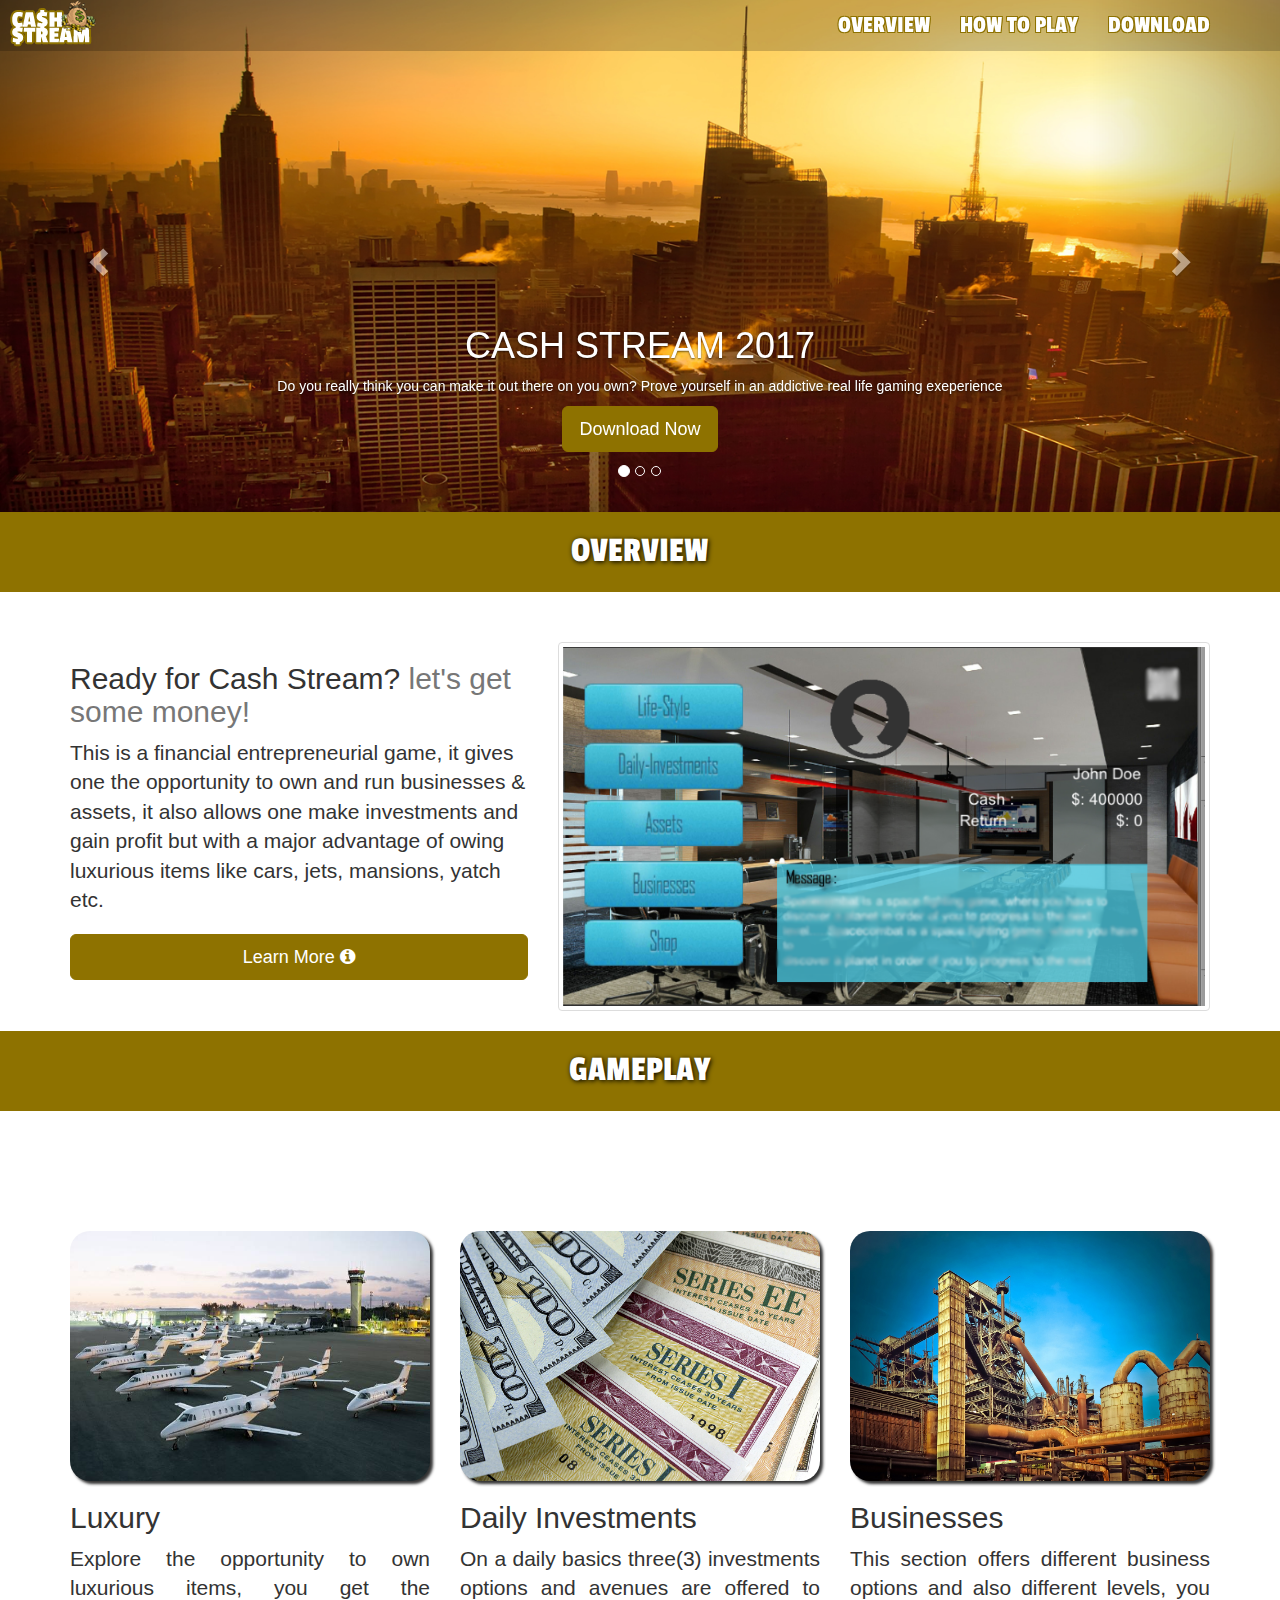
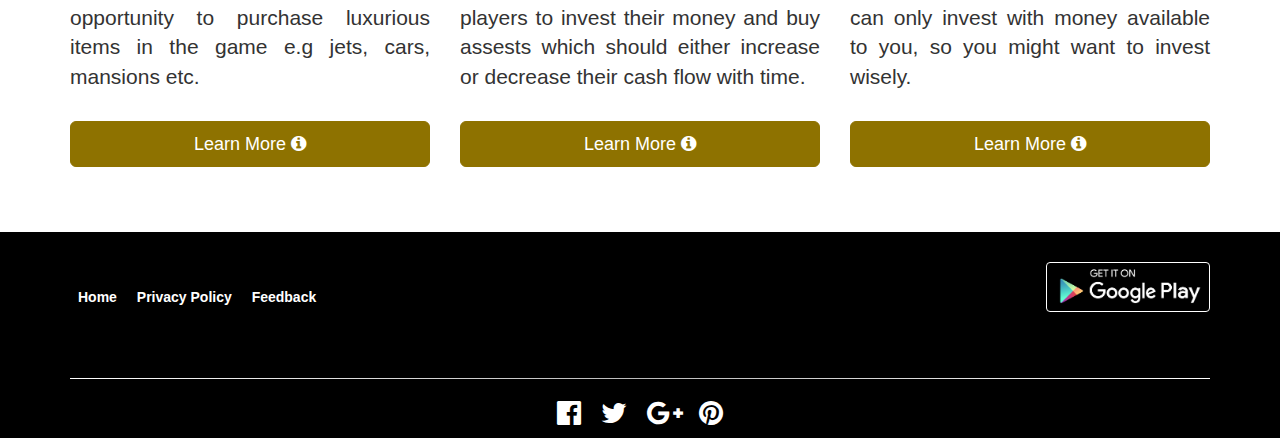
==== index.html @ e63f6f8e "removed the term of service link" ====
<!DOCTYPE html>
<html lang="en" xmlns="http://www.w3.org/1999/html">
  <head>
    <meta charset="utf-8">
    <meta http-equiv="X-UA-Compatible" content="IE=edge">
    <meta name="viewport" content="width=device-width, initial-scale=1">
    <!-- The above 3 meta tags *must* come first in the head; any other head content must come *after* these tags -->
      <!--
       |***********************************************************|
       |* Site designed and coded by Emmanuel Ndukwe alias eMASYS *|
       |* follow me on:                                           *|
       |* facebook: https://web.facebook.com/emasys23             *|
       |* twitter: @emasys_nd                                     *|
       |* github: emasys                                          *|
       |***********************************************************|
       -->
    <meta name="description" content="">
    <meta name="author" content="">
    <link rel="icon" href="">

    <title>CASH STREAMS 2017</title>

    <!-- Bootstrap core CSS -->
    <link href="css/bootstrap.min.css" rel="stylesheet">
    <link rel="stylesheet" href="css/font-awesome.min.css">

    <!-- IE10 viewport hack for Surface/desktop Windows 8 bug -->
    <link href="css/ie10-viewport-bug-workaround.css" rel="stylesheet">
    <link href="https://fonts.googleapis.com/css?family=Lobster|Passion+One" rel="stylesheet">
    <link href="css/mycss.css" rel="stylesheet">

    <script src="https://ajax.googleapis.com/ajax/libs/jquery/3.2.1/jquery.min.js"></script>
    <script type="text/javascript" src="https://cdn.emailjs.com/dist/email.min.js"></script>

    <script type="text/javascript">
      (function(){
          emailjs.init("user_vxUe1nZ3FDkXzG5ch4QUF");
      })();
    </script>
      
  </head>

  <body data-spy="scroll" data-target=".navbar" data-offset="50">

    <!-- Fixed navbar -->
    <nav class="navbar navbar-inverse navbar-fixed-top">
      <div class="container">
        <div class="navbar-header">
          <button type="button" class="navbar-toggle collapsed" data-toggle="collapse" data-target="#navbar" aria-expanded="false" aria-controls="navbar">
            <span class="sr-only">Toggle navigation</span>
            <span class="icon-bar"></span>
            <span class="icon-bar"></span>
            <span class="icon-bar"></span>
          </button>
        </div>
        <div id="navbar" class="navbar-collapse collapse">
          <ul class="nav navbar-nav navbar-right strokeme">
            <li><a href="#ribbon-gold">OVERVIEW</a></li>
            <li><a href="#lifestyle">HOW TO PLAY</a></li>
            <li><a href="#dl">DOWNLOAD</a></li>
          </ul>
        </div><!--/.nav-collapse -->
      </div>
    </nav>
    <a class="float" href="index.html">
      <img alt="Brand" src="images/logo.fw1.png">
    </a>

    <div class="container-fluid">
        <div class="row">
            <div class="col-lg-12">
                <div id="myCarousel" class="carousel slide" data-ride="carousel">
                    <!-- Indicators -->
                    <ol class="carousel-indicators">
                        <li data-target="#myCarousel" data-slide-to="0" class="active"></li>
                        <li data-target="#myCarousel" data-slide-to="1"></li>
                        <li data-target="#myCarousel" data-slide-to="2"></li>
                    </ol>
                    <div class="carousel-inner" role="listbox">
                        <div class="item active">
                            <img class="first-slide" src="images/caru.fw.png" alt="First slide">
                            <div class="container-fluid">
                                <div class="carousel-caption">
                                    <h1 class="hidden-xs">CASH STREAM 2017</h1>
                                    <p>Do you really think you can make it out there on you own? <span class="hidden-xs">Prove yourself in an addictive real life gaming exeperience</span></p>
                                    <p><a class="btn btn-lg btn-primary hidden-xs" href="#dl" id="myb" role="button">Download Now</a></p>
                                </div>
                            </div>
                        </div>
                        <div class="item">
                            <img class="second-slide" src="images/caru1.fw.png" alt="Second slide">
                            <div class="container-fluid">
                                <div class="carousel-caption">
                                    <h1 class="hidden-xs">Manage Real Life Businesses</h1>
                                    <p>Put your managerial skills to use, start now. </p>
                                    <p><a class="btn btn-lg btn-primary hidden-xs" href="#lifestyle" role="button">Learn more</a></p>
                                </div>
                            </div>
                        </div>
                        <div class="item">
                            <img class="third-slide" src="images/caru2.fw.png" alt="Third slide">
                            <div class="container-fluid">
                                <div class="carousel-caption">
                                    <h1 class="hidden-xs">Live It Up!</h1>
                                    <p>How would like to enjoy your success? This game will help you add a premium perspective to your dreams.</p>
                                    <p><a class="btn btn-lg btn-primary hidden-xs" href="#dl" role="button">Download Game</a></p>
                                </div>
                            </div>
                        </div>
                    </div>
                    <a class="left carousel-control hidden-xs" href="#myCarousel" role="button" data-slide="prev">
                        <span class="glyphicon glyphicon-chevron-left" aria-hidden="true"></span>
                        <span class="sr-only">Previous</span>
                    </a>
                    <a class="right carousel-control hidden-xs" href="#myCarousel" role="button" data-slide="next">
                        <span class="glyphicon glyphicon-chevron-right" aria-hidden="true"></span>
                        <span class="sr-only">Next</span>
                    </a>
                </div><!-- /.carousel -->
            </div>

        </div>



    
    
		<div class=" row " id="ribbon-gold">
            <div class="ribbon-gold">
                <div class="col-xs-12">
                    <h1 class="featurette-heading">OVERVIEW</h1>
                </div>
            </div>
        </div>

        <div class="container">
            <div class="row featurette space">
                <div class="col-md-5">
                  <h2 class="featurette-heading">Ready for Cash Stream? <span class="text-muted">let's get some money!</span></h2>
                  <p class="lead">This is a financial entrepreneurial game, it gives one the opportunity to own
                      and run businesses & assets, it also allows one make investments and gain profit but with a
                      major advantage of owing luxurious items like cars, jets, mansions, yatch etc.</p>
                      <a class="btn btn-lg btn-group-justified btn-primary text-center clearfix bspace"
                          href="#lifestyle" role="button">Learn More <span class="
                           fa fa-info-circle"  aria-hidden="true"></span></a>
                 </div>
                <div class="col-md-7">
                  <img class="featurette-image img-responsive center-block img-thumbnail" src="images/cashstream.fw.png" alt="Generic placeholder image">
                </div>
          </div>
		</div>
        

        <div class="row">
            <div class="ribbon-gold">
                <div class="col-xs-12" id="lifestyle">
                    <h1 class="featurette-heading">GAMEPLAY</h1>
                </div>
            </div>
        </div>

        <div class="container justify space">
            <div class="row">
                <div class=" col-lg-4">
                    <img src="images/Private-Jet-Charter.jpg" class = "img-box"/>
                    <h2 class="featurette-heading">Luxury</h2>
                    <p class="lead">Explore the opportunity to own luxurious items,
                        you get the opportunity to purchase luxurious items in the game
                        e.g jets, cars, mansions etc.
                    </p>
                    <a class="btn btn-lg btn-group-justified btn-primary pull-right clearfix bspace"
                            id = "lm-lux" href="#luxDeluxe" role="button">Learn More <span class="
                            fa fa-info-circle" aria-hidden="true"></span></a><hr class="featurette">
                </div>

                <div class="col-lg-4">
            	    <img src="images/bonds.jpg" class = "img-box"/>
                    <h2 class="featurette-heading">Daily Investments</h2>
                    <p class="lead">On a daily basics three(3) investments options and avenues are offered to players to
                      invest their money and buy assests which should either increase or decrease their cash flow with time.</p>
                    <a class="btn btn-lg btn-group-justified btn-primary pull-right clearfix bspace"
                            id = "lm-inv" href="#lux" role="button">Learn More
                    <span class="fa fa-info-circle"  aria-hidden="true"></span></a><hr class="featurette">
                </div>

                <div class=" col col-lg-4">
                    <img src="images/architecture-1639990_1280.jpg" class = "img-box"/>
                    <h2 class="featurette-heading">Businesses</h2>
                    <p class="lead">This section offers different business options and also different levels, you can only
                          invest with money available to you, so you might want to invest wisely.</p>
                    <a class="btn btn-lg btn-group-justified btn-primary pull-right clearfix bspace"
                            id = "lm-biz" href="#businesses" role="button">Learn More
                    <span class="fa fa-info-circle"  aria-hidden="true"></span></a><hr class="featurette">
                </div>
            	
            </div>
        </div>


        <div class=" row lux">
            <div class="ribbon-gold">
                <div class="col-xs-12" id="luxDeluxe">
                    <h1 class="featurette-heading">LUXURY DELUXE</h1>
                </div>
            </div>
        </div>

        <div class="container lux">
            <div class="row featurette space" id="luxInfo">
                <div class="col-xs-12">
                    <a href="#luxDeluxe" class="btn btn-primary pull-right hidelux text-center" ><strong>Collapse &times;</strong></a>
                </div>
                <div class="col-md-12">
                    <h2 class="featurette-heading">
                      Explore the opportunity to own luxurious items, you get the opportunity
                        to purchase luxurious items in the game e.g jets, cars, mansions etc.</h2>
                    <p class="lead text-muted">Below are some of the luxury you can acquire if you wish </p>
                     <div class="col-lg-12">
                      <hr>
                    </div>

                    <h2 class="featurette-heading">MANSIONS <small id="special">BENEDICT CANYON Drive
                    Beverly Hills</small></h2>
                    <p class="lead">
                        In Benedict Canyon, minutes from Rodeo Drive and behind a guarded gate,
                        an incomparable equestrian dream unfolds across sixteen magnificent acres.
                        Here, miles of riding trails meander through magical woodlands, winding back
                        home to five deluxe stables and two horse rings. A 20,000 square foot main house,
                        now being freshly reinvisioned, is invisible from the rest of the compound.
                        The ultimate equestrian environment with a group of magnificent stables;
                        a pair of pristine and white-graveled riding rings as well a tennis court with
                        seating area, lavishly landscaped grounds, and more. A stunning 7,000-square-foot
                        Moroccan guest house, soaring arched windows prove to be walk-through doorways to the
                        landscape beyond. Moroccan tiles, hand-carved wooden doors and coffered ceilings create a
                        richly inviting ambiance. Sequestered in the canyon just moments from the Beverly Hills Hotel,
                        this vast treasure is part rustic, part refined and wholly without equal.
                    </p>
                    <div class="col-md-6 pull-right">
                  <img class="featurette-image img-responsive center-block clearfix img-thumbnail" src="images/crib.jpg" alt="Generic placeholder image">
                </div>
                  <h2 class="featurette-heading">Bedroom Information</h2>
                    <p class="lead text-muted">
                        Number of Bedrooms: <code>11</code></p>
                    <h2 class="featurette-heading">Bathroom Information</h2>
                    <p class="lead text-muted">
                    Number of Full Bathrooms: <code>17</code><br>
                    Powder Room
                    
                     <h2 class="featurette-heading">Additional Rooms</h2>
                    <p class="lead text-muted"> Dining Room, Master Bedroom, Den Other, Atrium, Bonus Room, Family Room, Formal Entry, Guest-Maids Quarters, Gym/Exercise, Home Theatre, LivingRoom, Office Sauna, Tack Room, Dressing Area, Two Masters Walk-In Closet
                     <h2 class="featurette-heading">Heating & Cooling</h2>
                    <p class="lead text-muted">
                     Central A/C, Ceiling Fan(s), Central Furnace
                     <h2 class="featurette-heading">Other Features</h2>
                    <p class="lead text-muted">
                        Bar, Intercom
</p>
                
          </div>
        </div>
<div class="row featurette space" id="luxInfo">
    <div class="col-md-12">
                  
                  <hr>
                  
                  

<div class="col-md-5">
                  <img class="featurette-image img-responsive center-block clearfix img-rounded" src="images/toyota.jpg" alt="Generic placeholder image">
                </div>
                        <h2 class="featurette-heading">CARS <small id ="special" >Toyota Camry</small></h2>

                <p class="lead">
For the majority of people to whom a car is merely an appliance, the Camry meets their needs perfectly. Those seeking a zestier ride should look elsewhere. A 178-hp four-cylinder is standard, while a 268-hp V-6 offers some serious zip. Both get a six-speed automatic. A hybrid is EPA-rated for 38 mpg highway. The XSE offers a stiffer suspension and some extra styling bits, but its steering is numb, its braking and handling unexceptional. An all-new Camry will roll onto dealer lots this summer.
    
                
          </div>
        </div>
        
        <div class="row featurette space" id="luxInfo">
    <div class="col-md-12">
                  
                  <hr>
                  
                  

<div class="col-md-5 pull-right">
                  <img class="featurette-image img-responsive center-block clearfix img-rounded" src="images/subaru.jpg" alt="Generic placeholder image">
                </div>
                        <h2 class="featurette-heading">CARS <small id ="special" >Subaru Impreza</small></h2>

                <p class="lead text-muted">
Completely redesigned for 2017, the Subaru Impreza is available as a compact sedan or hatchback. Known in the past for its roomy interior, Subaru has moved the wheels even farther apart to open up additional space in the cabin. The interior has also been upgraded with better materials, more modern technology and several useful safety features. Along with fresh exterior styling and additional power for the four-cylinder engine, this Impreza is well positioned in this competitive segment.<br>
Even with all its upgrades, though, the Impreza still has a few key faults. Even with the addition of extra power for 2017, the standard four-cylinder engine is underpowered. The quality of the interior materials isn't quite at the top of the class either. The optional continuously variable automatic transmission (CVT) can be a little loud at times as well, but none of these shortcomings is enough to cross it off your list. 

                
          </div>
        </div>
<div class="row featurette space" id="luxInfo">
    <div class="col-md-12">
                  
                  <hr>
                  
                  

<div class="col-md-5">
                  <img class="featurette-image img-responsive center-block clearfix img-rounded" src="images/lexus.jpg" alt="Generic placeholder image">
                </div>
                        <h2 class="featurette-heading">CARS <small id ="special" >2017 Lexus RX 350</small></h2>

                <p class="lead text-muted">Comfort, quality and a carlike driving experience are key strengths of the 2017 Lexus RX 350. Although it falls short of its competitors in some ways, it's impeccably crafted and boldly styled. The RX is a smart pick if you're looking for a well-rounded luxury crossover.
    
                
          </div>
        </div>
<div class="row featurette space" id="luxInfo">
    <div class="col-md-12">
                  
                  <hr>
                  
                  


                <div class="col-md-7">
                        <h2 class="featurette-heading">CARS <small id ="special" >2017 Honda Fit</small></h2>


                <p class="lead text-muted">A roomy interior, massive-for-its-size cargo capacity and strong fuel economy make the 2017 Honda Fit a top choice among subcompact hatchbacks.
                
               <ul class="lead text-muted">
               		<li>
                    	Pros
                        <ul>
                        	<li>Surprisingly spacious cabin for a subcompact</li>
                            <li>Unique rear seat design offers unmatched cargo versatility</li>
                            <li>Excellent fuel economy ratings.</li>
                        </ul>
                    </li>
                    <li>
                    	cons
                        <ul>
                        	<li>Touchscreen interface isn't always very intuitive too frustrating</li>
                            <li>Weak braking performance compared to the rest of its competitors</li>
                            <li>Fewer smartphone integration options for Android users. </li>
                        </ul>
                    </li>
               </ul>

</div>
<div class="col-md-5">
                  <img class="featurette-image img-responsive center-block clearfix img-rounded pull-right" src="images/honda.jpg" alt="Generic placeholder image">
                </div>
                
          </div>
        </div>
<div class="row featurette space" id="luxInfo">
    <div class="col-md-12">
                  
                  <hr>
                  
                  

<div class="col-md-7">
                  <img class="featurette-image img-responsive center-block clearfix img-rounded" src="images/sevenseas.jpg" alt="Generic placeholder image">
                </div>
                        <h2 class="featurette-heading">YACHT <small id ="special" >Seven Seas 85.95m motor yacht</small></h2>

                <p class="lead text-muted">Seven Seas is a 85.95m motor yacht, custom built in 2010 by Oceanco in Alblasserdam ( Netherlands ). Nuvolari & Lenard is responsible for her beautiful exterior and interior design. She was last refitted in 2016 by Amico & Co Srl.
Seven Seas yacht has a steel hull with a aluminium superstructure with a beam of 14.02m  (45'11"ft) and a 3.96m  (12'11"ft) draft .Seven Seas is built to comply to MCA standards. 
Seven Seas is capable of 20.00 knots flat out, with a cruising speed of 15.00 knots with range of 5000.00nm. 
Seven Seas offers accommodation for up to 12 guests in 7 suites comprising 1 owner cabin, 6 double cabins. She is also capable of carrying up to 23 crew onboard to ensure a relaxed luxury yacht experience. 

                
          </div>
        </div><!--ROW-->
        
        <div class="row featurette space" id="luxInfo">
    <div>
                  
                  <hr>
                  
                  


                </div>
                <div class="col-md-5">
                
                        <h2 class="featurette-heading">YACHT <small id ="special" >Dilbar super-yacht</small></h2>

                <p class="lead text-muted">Dilbar is a super-yacht launched on 14 November 2015[1] at the German Lürssen shipyard and delivered in 2016.[2][3] She was built as Project Omar. The interior design of Dilbar was designed by Andrew Winch and the exterior by Espen Oeino.
Dilbar is considered to be the largest yacht in the world by volume.[5]
The length of the yacht is 156 m (512 ft) and the beam is 24 m (79 ft). The draught of Dilbar is 6.1 m (20 ft).
Dilbar features a displacement steel hull and aluminium superstructure, with teak decks.

              </p>
              </div>  
              <div class="col-md-7">
                  <img class="featurette-image img-responsive center-block clearfix img-rounded" src="images/dilbar.jpg" alt="Generic placeholder image">
          </div>
        </div><!--ROW-->
        
        <div class="row featurette space" id="luxInfo">
    <div class="col-md-12">
                  
                  <hr>
                  
                  

<div class="col-md-7">
                  <img class="featurette-image img-responsive center-block clearfix img-rounded" src="images/sunflower.jpg" alt="Generic placeholder image">
                </div>
                        <h2 class="featurette-heading">YACHT <small id ="special" >Sunflower super-yacht</small></h2>

                <p class="lead text-muted">The ship was code named Project Sunflower during its construction. It is currently the world's highest displacement super-yacht (15,850 tons), the most powerful (16,500kW) and fifth longest super-yacht (155m).[2] Al Said was launched by the Lürssen shipyard in September 2007 and at the time of her launch she was the world's second longest yacht. 

                
          </div>
        </div><!--ROW-->
<div class="row featurette space" id="luxInfo">
    <div class="col-md-12">
                  
                  <hr>
                  
        <div class="col-md-5">          


                        <h2 class="featurette-heading">JET <small id ="special" >Beechcraft Bonanza</small></h2>

                <p class="lead text-muted">The Beechcraft Bonanza is an American general aviation aircraft introduced in 1947 by Beech Aircraft Corporation of Wichita, Kansas. The six-seater, single-engined aircraft is still being produced by Beechcraft and has been in continuous production longer than any other airplane in history.[3][4] More than 17,000 Bonanzas of all variants have been built,[5][6] produced in both distinctive V-tail and conventional tail configurations. 
				</p>
                </div>
                <div class="col-md-7">
                  <img class="featurette-image img-responsive center-block clearfix img-rounded" src="images/beech.jpg" alt="Generic placeholder image">
                </div>
          </div>
        </div><!--ROW-->

<div class="row featurette space" id="luxInfo">
    <div class="col-md-12">
                  
                 <hr>
<div class="col-md-5">
                  <img class="featurette-image img-responsive center-block clearfix img-rounded" src="images/cessna414.jpg" alt="Generic placeholder image">
                </div>
                 <h2 class="featurette-heading">JET <small id ="special" >Cessna 414</small></h2>

                <p class="lead text-muted">The Cessna 414 is an American light, pressurized, twin-engine transport aircraft built by Cessna. It first flew in 1968 and an improved variant was introduced from 1978 as the 414A Chancellor.

                
          </div>
        </div><!--ROW-->
<div class="row featurette space" id="luxInfo">
    <div class="col-md-12">
                  
                  <hr>
                  <div class="col-md-7">
                  


                        <h2 class="featurette-heading">JET <small id ="special" >Cessna 182 Skylane</small></h2>

                <p class="lead text-muted">The Cessna 182 Skylane is an American four-seat, single-engined light airplane, built by Cessna of Wichita, Kansas. It has the option of adding two child seats, installed in the baggage area.
Introduced in 1956, the 182 has been produced in a number of variants, including a version with retractable landing gear, and is the second most popular Cessna model, after the 172.

</p>
</div>
                <div class="col-md-5">
                  <img class="featurette-image img-responsive center-block clearfix img-rounded" src="images/cessna189.jpg" alt="Generic placeholder image">
                </div>
          </div>
        </div><!--ROW-->
            <div class="col-xs-12 space">
                <a href="#luxDeluxe" class="btn btn-primary pull-right hidelux text-center" ><strong>Collapse &times;</strong></a>
            </div>


        </div>
        
        


        <div class=" row biz" id="businesses">
            <div class="ribbon-gold">
                <div class="col-xs-12">
                    <h1 class="featurette-heading">BUSINESSES</h1>
                </div>
            </div>
        </div>

        	<div class="container biz">
            	<div class="row featurette space">
                <div class="col-xs-12 ">
                    <a href="#lifestyle" class="btn btn-primary pull-right text-center hidebiz" ><strong>Collapse &times;</strong></a>
                </div>


                <div class="col-md-12">
                    <h2 class="featurette-heading">
                        This section offers different business options and also different levels,
                        you can only invest with money available to you, so you might want to invest wisely.
                    </h2>

                    <p class="lead text-muted">Below are some of the companies you could own.</p>
                    <hr>
                  
                  

                    <div class="col-md-5">
                        <img class="featurette-image img-responsive center-block clearfix img-rounded" src="images/oil.jpg" alt="Generic placeholder image">
                    </div>
                    <div class="col-md-7">
                    <h2 class="featurette-heading">OIL COMPANY <small id ="special" >Worth: $2,000,000</small></h2>

                    <p class="lead text-muted">

                    <table class="table table-responsive table-hover">
                      <tr>
                        <th>Level</th>
                        <th>Upgrade</th>
                        <th>Returns</th>
                        <th>Sales</th>

                      </tr>
                      <tr>
                        <td >Level One</td>
                        <td>N/A</td>
                        <td>$100,000</td>
                        <td>$1,600,000</td>
                      </tr>
                      <tr>
                        <td >Level Two</td>
                        <td>$50,000</td>
                        <td>$150,000</td>
                        <td>$2,100,000</td>
                      </tr>
                      <tr>
                        <td >Level Three</td>
                        <td>$100,000</td>
                        <td>$250,000</td>
                        <td>$2,600,000</td>
                      </tr>
                       <tr>
                        <td >Level Four</td>
                        <td>$200,000</td>
                        <td>$400,000</td>
                        <td>$3,200,000</td>
                      </tr>
                      <tr>
                        <td >Level Five</td>
                        <td>$250,000</td>
                        <td>$600,000</td>
                        <td>$3,800,000</td>
                      </tr>

                    </table>
                    
                    </div>
                        
                
          
        <div class="col-lg-12">
                  <hr>
                  </div>
                  

                    
                    <div class="col-md-7">
                        <h2 class="featurette-heading text-uppercase">
                        	Export Company <small id ="special" >Worth: $1,000,000</small></h2>

                        <p class="lead text-muted">
                         

                        <table class="table table-responsive table-hover">
                          <tr>
                            <th>Level</th>
                            <th>Upgrade</th>
                            <th>Returns</th>
                            <th>Sales</th>

                          </tr>
                          <tr>
                            <td >Level One</td>
                            <td>N/A</td>
                            <td>$80,000</td>
                            <td>$800,000</td>
                          </tr>
                          <tr>
                            <td >Level Two</td>
                            <td>$150,000</td>
                            <td>$130,000</td>
                            <td>$1,200,000</td>
                          </tr>
                          <tr>
                            <td >Level Three</td>
                            <td>$150,000</td>
                            <td>$200,000</td>
                            <td>$1,800,000</td>
                          </tr>
                           <tr>
                            <td >Level Four</td>
                            <td>$150,000</td>
                            <td>$300,000</td>
                            <td>$2,600,000</td>
                          </tr>
                          <tr>
                            <td >Level Five</td>
                            <td>$150,000</td>
                            <td>$420,000</td>
                            <td>$3,000,000</td>
                          </tr>

                        </table>
                        </p>
                    </div>
                  
                   
                  <div class="col-md-5">
                        <img class="featurette-image img-responsive center-block clearfix img-rounded" src="images/export.jpg" alt="Generic placeholder image">
                    </div>
                    <div class="col-lg-12">
                  <hr>
                  </div>
                  
<div class="col-md-5">
                        <img class="featurette-image img-responsive center-block clearfix img-rounded" src="images/metal.jpg" alt="Generic placeholder image">
                    </div>
                    
                    <div class="col-md-7">
                        <h2 class="featurette-heading text-uppercase">
                        	Metal Company <small id ="special" >Worth: $50,000</small></h2>

                        <p class="lead text-muted">
 
 						<table class="table table-responsive table-hover">
                          <tr>
                            <th>Level</th>
                            <th>Upgrade</th>
                            <th>Returns</th>
                            <th>Sales</th>

                          </tr>
                          <tr>
                            <td >Level One</td>
                            <td>N/A</td>
                            <td>$2,500</td>
                            <td>$35,000</td>
                          </tr>
                          <tr>
                            <td >Level Two</td>
                            <td>$4,000</td>
                            <td>$4,000</td>
                            <td>$55,000</td>
                          </tr>
                          <tr>
                            <td >Level Three</td>
                            <td>$8,000</td>
                            <td>$7,000</td>
                            <td>$70,000</td>
                          </tr>
                           <tr>
                            <td >Level Four</td>
                            <td>$12,000</td>
                            <td>$11,000</td>
                            <td>$85,000</td>
                          </tr>
                          <tr>
                            <td >Level Five</td>
                            <td>$16,000</td>
                            <td>$17,000</td>
                            <td>$100,000</td>
                          </tr>

                        </table>
                        </p>
                    </div>
                  
                   
                  
                    <div class="col-lg-12">
                  <hr>
                  </div>
                  
                  

                    
                    <div class="col-md-7">
                        <h2 class="featurette-heading">IT COMPANY <small id ="special" >Worth: $50,000</small></h2>

                        <p class="lead text-muted">
                        
                        <table class="table table-responsive table-hover">
                          <tr>
                            <th>Level</th>
                            <th>Upgrade</th>
                            <th>Returns</th>
                            <th>Sales</th>

                          </tr>
                          <tr>
                            <td >Level One</td>
                            <td>N/A</td>
                            <td>$1,000</td>
                            <td>$48,000</td>
                          </tr>
                          <tr>
                            <td >Level Two</td>
                            <td>$100,000</td>
                            <td>$10,000</td>
                            <td>$450,000</td>
                          </tr>
                          <tr>
                            <td >Level Three</td>
                            <td>$250,000</td>
                            <td>$75,000</td>
                            <td>$1,000,000</td>
                          </tr>
                           <tr>
                            <td >Level Four</td>
                            <td>$500,000</td>
                            <td>$120,000</td>
                            <td>$2,000,000</td>
                          </tr>
                          <tr>
                            <td >Level Five</td>
                            <td>$1,000,000</td>
                            <td>$210,000</td>
                            <td>$3,000,000</td>
                          </tr>

                        </table>
                        </p>
                    </div>
                    <div class="col-md-5">
                        <img class="featurette-image img-responsive center-block clearfix img-rounded" src="images/it-company.jpg" alt="Generic placeholder image">

                    </div>

                    <div class="col-xs-12 space">
                            <a href="#lifestyle" class="btn btn-primary pull-right bspace text-center hidebiz" ><strong>Collapse &times;</strong></a>
                    </div>



        </div>
</div>
</div>




        <div class="row" >

	<div class="footer">
    	<!--<ul>
        	<li> <a href="#" >Home</a> </li>
            <li> <a href="#" >Home</a> </li>
            <li> <a href="#" >Home</a> </li>
            <li> <a href="#" >Home</a> </li>
            <li> <a href="#" >Home</a> </li>
        </ul>-->
        <div class="container"  id="dl">
            <div class="row">
            	<div class="col-md-8 fspace">
            <p><a href="#" >Home</a>
                <a href="#" >Privacy Policy</a>
                <a href="#supportForm" id="support">Feedback</a></p>
            	</div>
            	<div class="col-md-4" >
             <p><a href="#"><img id="dsp" class="pull-right clearfix" src="images/gspp.jpg"/></a></p>
            	</div>

                <div class="col-md-5" id="supportForm">

                    <form role="form" id="myForm" action="" method="get">
                        <br style="clear:both">
                        <h3>Support Form</h3>
                        <div class="form-group">
                            <input type="text" class="form-control" id="name" name="name" placeholder="Name" required>
                        </div>
                        <div class="form-group">
                            <input type="email" class="form-control" id="email" name="email" placeholder="Email" required>
                        </div>

                        <!--<div class="form-group">-->
                            <!--<input type="text" class="form-control" id="subject" name="subject" placeholder="Subject" required>-->
                        <!--</div>-->
                        <div class="form-group">
                            <textarea class="form-control" type="textarea" id="message" placeholder="Message" maxlength="140" rows="7"></textarea>
                        </div>

                        <button type="submit" id="submit" name="submit" class="btn btn-primary pull-right">Submit Form</button>
                    </form>

                </div>
                <div class="row" >
                    <div class="col-xs-12 centered bspace">

                        <div class="alert alert-success collapse" id="myAlert" role="alert">
                            <button type="button" class="close" data-dismiss="alert" aria-label="Close">
                                <span aria-hidden="true">&times;</span>
                            </button>
                            <strong>Thank You!</strong> Your message has been sent.
                        </div>

                        <div class="alert alert-error collapse" id="myAlert" role="alert">
                            <button type="button" class="close" data-dismiss="alert" aria-label="Close">
                                <span aria-hidden="true">&times;</span>
                            </button>
                            <strong>Error!</strong> Something went wrong.
                        </div>



                    </div>


                </div>
            </div>

       
        
        <hr class="hh">
        
        <div class="row">
            	<div class="col-md-12 centered">
            <p><a href="#" ><i class="fa fa-facebook-official fa-2x" aria-hidden="true"></i> </a>	<a href="#" ><i class="fa fa-twitter fa-2x" aria-hidden="true"></i></a>	<a href="#" ><i class="fa fa-google-plus fa-2x" aria-hidden="true"></i></a><a href="#" ><i class="fa fa-pinterest fa-2x" aria-hidden="true"></i></a></p>
            	</div>
            	
            </div>
        
        
        
        
        </div>
    	
    </div>
            </div>
      
    </div> <!-- /container -->


<!--   	<script src="https://ajax.googleapis.com/ajax/libs/jquery/1.12.4/jquery.min.js"></script>
<!--&ndash;&gt;    <script src="js/vendor/jquery.min.js"></script>-->
    <!--&lt;!&ndash;<script src="js/bootstrap.min.js"></script>&ndash;&gt;-->
    <!--&lt;!&ndash; IE10 viewport hack for Surface/desktop Windows 8 bug &ndash;&gt;-->
    <!--<script src="js/ie10-viewport-bug-workaround.js"></script>-->
    <!--<script src="js/jquery.js"></script>-->
    <script src="js/myJs.js"></script>
    <!--<script src="js/jquery.ui.core.js"></script>-->
    <!--<script src="js/jquery-ui.min.js"></script>-->
    <!--<script-->
            <!--src="http://code.jquery.com/jquery-3.2.1.min.js" integrity="sha256-hwg4gsxgFZhOsEEamdOYGBf13FyQuiTwlAQgxVSNgt4="-->
            <!--crossorigin="anonymous"></script>-->
    <script src="https://maxcdn.bootstrapcdn.com/bootstrap/3.3.7/js/bootstrap.min.js" integrity="sha384-Tc5IQib027qvyjSMfHjOMaLkfuWVxZxUPnCJA7l2mCWNIpG9mGCD8wGNIcPD7Txa" crossorigin="anonymous"></script>  </body>
</body>
</html>
---- css/mycss.css ----
/* CSS Document by Emmanuel Ndukwe*/

body{
    margin: 0;
    padding: 0;
}

.float {
	position: fixed;
	z-index: 2000;
	left: 10px;

}



/*.container-fluid{*/
    /*margin: 0 !important;*/
    /*padding: 0 !important;*/
/*}*/


@media screen and (max-width: 300px){
    .carousel{position:relative; padding-top: 100px}

    .navbar-inverse{
        background-color:rgba(222,222,222,0.2);
        margin-bottom: 50px;
        font-family: 'Passion One', cursive;
        font-size:24px;

    }
    body{
        margin-bottom: 100px;
    }
    
   


}
@media screen and (min-width: 301px) and (max-width: 480px){
    .carousel{
        position:relative;
        padding-top: 50px;
    }
    .navbar-inverse{
        background-color:rgba(0,0,0,1);
        margin-bottom: 50px;
        font-family: 'Passion One', cursive;
        font-size:24px;

    }
    
   


}
@media screen and (min-width: 480px) and (max-width: 766px) {

    .carousel{position:relative; padding-top: 50px}
    .navbar-inverse{
        background-color:rgba(0,0,0,1);
        margin-bottom: 100px;
        font-family: 'Passion One', cursive;
        font-size:24px;

    }
}

.strokeme
{
    color: white;
    text-shadow:
    -1px -1px 0 #8E7200,
    1px -1px 0 #8E7200,
    -1px 1px 0 #8E7200,
    1px 1px 0 #8E7200;  
}

.btn-primary, .btn-primary:hover, .btn-primary:active, .btn-primary:visited {
    background-color: #8E7200 !important;
    border-color: #8E7200 !important;
}

.footer{
	display: block;
	background-color:black;
	height:auto;
	margin-top: 35px;
	margin-bottom:0;
	padding-top:30px;
    width: 100%;

	}
.centered {
	text-align:center;
}
#ribbon-armyGreen{
	display: block;
	background-color:#090;
	height:80px;
	margin: 0 !important;
	color: #fff;
	text-align:center;
	font-weight:900; 
	font-family: 'Passion One', Verdana;
	text-shadow:1px 1px 5px #000;
	/*box-shadow: 5px 5px 5px #000 inset;*/
	}
#ribbon-blu{
	display: block;
	background-color:#06C;
	height:80px;
	margin: 0 !important;
	color: #fff;
	text-align:center;
	font-weight:900; 
	font-family: 'Passion One', Verdana;
	text-shadow:1px 1px 5px #000;
	/*box-shadow: 5px 5px 5px #000 inset;*/
	}
.ribbon-gold{
	display: block;
	background-color:#8E7200;
	height:80px;
	margin: 0 !important;
	color: #fff;
	text-align:center;
	font-weight:900;
    line-height: 80px;
	font-family: 'Passion One', Verdana;
	text-shadow:1px 1px 5px #000;
	}
#ribbon-gree{
	display: block;
	background-color:#F90;
	height:80px;
	margin: 0 !important;
	color: #fff;
	text-align:center;
	font-weight:900; 
	font-family: 'Passion One', Verdana;
	text-shadow:1px 1px 5px #000;
	}

#ribbon-dar{
	display: block;
	background-color:#004080;
	height:80px;
	margin: 0 !important;
	color: #fff;
	text-align:center;
	font-weight:900; 
	font-family: 'Passion One', Verdana;
	text-shadow:1px 1px 5px #000;
	}

/*.ribbon-blue > h1 {
	margin-top: 0px;
	margin-bottom:2px}*/
#dsp{
	display: block;
	height: 50px;
	width:;
	/*margin-bottom:10px;*/
	border: 1px solid #fff;
	border-radius:4px;
	padding:0;
	
	}
.footer > ul > li {
		display: inline;
		margin-left:0px !important;
	}
	
.footer >.container > .row > div > p > a {
	  text-decoration: none;
	  color: white !important;
	  text-align:center;
	  padding: 8px;
	  font-weight:600;
	  display: inline;
	  margin-left: 0px !important;
	}

/*<!--.footer > hr {
	  
	  color: #999 !important;
	  border-color: #666 !important;
	  margin-top:;
	  margin-bott-->om: 20px;
	}*/
.body-intro {
		display: block;
		background-color:black;
		left:0;
		right:0;
		margin: 0;
		color:#fff !important;
		overflow:hidden;
		background-image:url(images/overview.fw.png);
		background-size: cover;
		height:500px;
		width:auto;
		padding: 100px 50px;
	}

#pp {
		/*margin-top: 200px;
		text-align:center;*/
		font-weight:bolder;
		font-family:"Trebuchet MS", Arial, Helvetica, sans-serif;
		font-size: 36px;
		text-transform: capitalize;
		display:block;
		/*background-color: rgba(255,255,255,0.3);*/
		text-shadow:#000;
	}
.img-box {
		display: block;
		height: 250px;
		padding: 0;
		/*background-image:url(images/body-kit-1869879_1920.jpg);
		background-size:cover;*/
		background-color:#000;
/*		margin: 10px;*/
		border-radius: 20px;
		width: 100%;
		box-shadow: 3px 3px 3px #333;
        margin-top: 70px;
	}
.justify {
		text-align:justify;
	}
.space {
		margin-top: 50px;
		margin-bottom:20px;
	}
.bspace {
		margin-top: 10px;
		margin-bottom:10px;
	}
	
.fspace {
		margin-top: 25px;
		margin-bottom:20px;
	}
hr{
		border: 0;
		height: 1px;
		background: #333;
		background-image: linear-gradient(to right, #fff, #bbb, #fff);
}
.hh{
		border: 0;
		height: 1px;
		background: #333;
		background-image: linear-gradient(to right, #fff, #bbb, #fff);
}

#special {
		display: inline-block;
		border: 1px solid #000;
		border-radius: 4px;
		font-size: 20px;
		text-align: center;
		padding: 3px;
		font-weight: bold;
		margin-bottom: 15px;
}
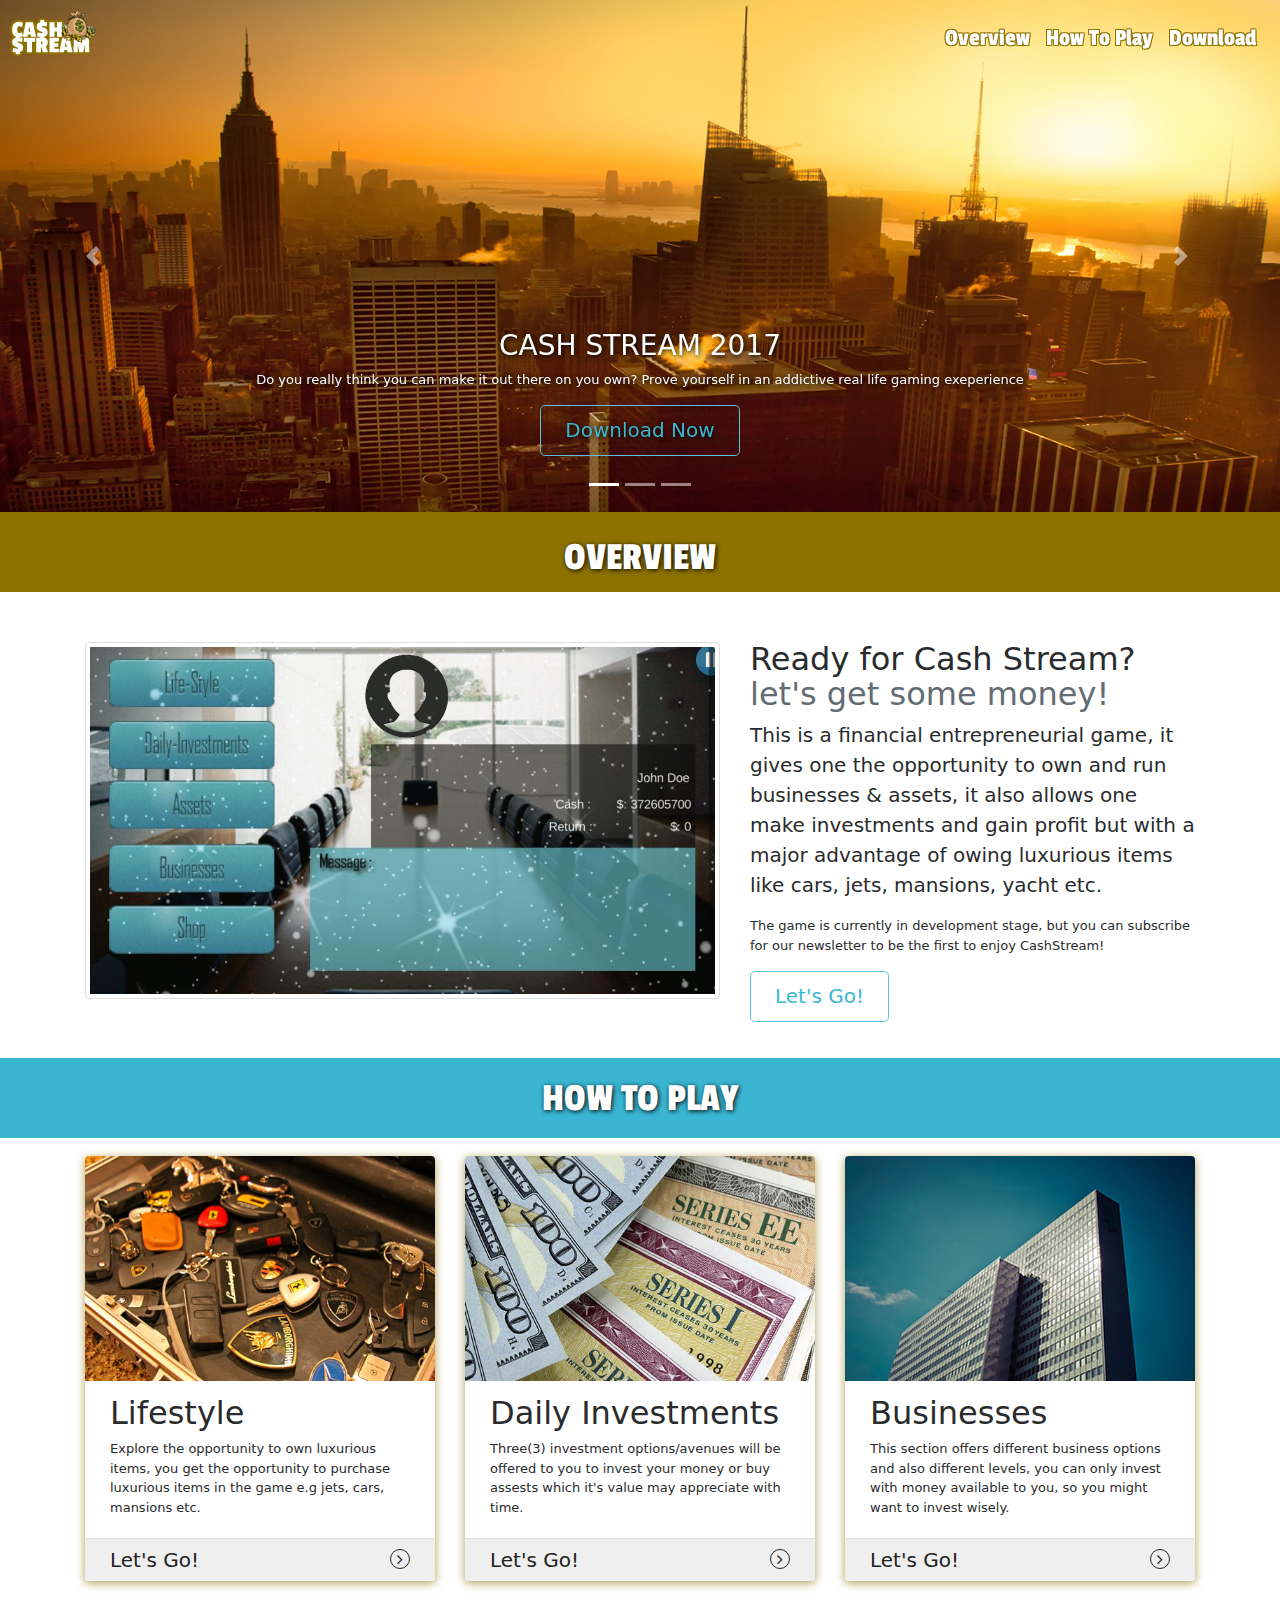
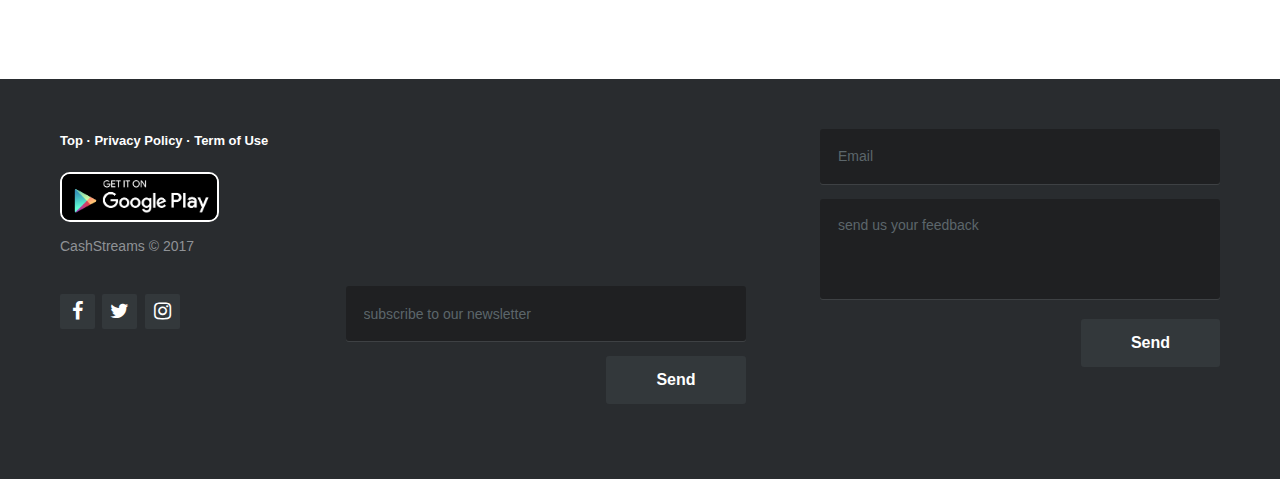
==== commit 4fc7c4a5: "project clean up" ====
--- a/index.html
+++ b/index.html
@@ -1,857 +1,556 @@
 <!DOCTYPE html>
-<html lang="en" xmlns="http://www.w3.org/1999/html">
-  <head>
+<html>
+<head lang="en">
     <meta charset="utf-8">
-    <meta http-equiv="X-UA-Compatible" content="IE=edge">
-    <meta name="viewport" content="width=device-width, initial-scale=1">
-    <!-- The above 3 meta tags *must* come first in the head; any other head content must come *after* these tags -->
-      <!--
-       |***********************************************************|
-       |* Site designed and coded by Emmanuel Ndukwe alias eMASYS *|
-       |* follow me on:                                           *|
-       |* facebook: https://web.facebook.com/emasys23             *|
-       |* twitter: @emasys_nd                                     *|
-       |* github: emasys                                          *|
-       |***********************************************************|
-       -->
-    <meta name="description" content="">
-    <meta name="author" content="">
-    <link rel="icon" href="">
-
-    <title>CASH STREAMS 2017</title>
-
-    <!-- Bootstrap core CSS -->
-    <link href="css/bootstrap.min.css" rel="stylesheet">
+    <meta name="viewport" content="width=device-width, initial-scale=1, shrink-to-fit=no">
+    <link rel="apple-touch-icon" sizes="76x76" href="images/apple-touch-icon.png">
+    <link rel="icon" type="image/png" sizes="32x32" href="images/favicon-32x32.png">
+    <link rel="icon" type="image/png" sizes="16x16" href="images/favicon-16x16.png">
+    <link rel="manifest" href="images/manifest.json">
+    <link rel="mask-icon" href="images/safari-pinned-tab.svg" color="#5bbad5">
+    <meta name="theme-color" content="#ffffff">
+    <title>Cash Stream 2017</title>
+    <link rel="stylesheet" href="css/bootstrap.css">
     <link rel="stylesheet" href="css/font-awesome.min.css">
-
-    <!-- IE10 viewport hack for Surface/desktop Windows 8 bug -->
-    <link href="css/ie10-viewport-bug-workaround.css" rel="stylesheet">
     <link href="https://fonts.googleapis.com/css?family=Lobster|Passion+One" rel="stylesheet">
     <link href="css/mycss.css" rel="stylesheet">
-
+    <link href="css/nn.css" rel="stylesheet">
     <script src="https://ajax.googleapis.com/ajax/libs/jquery/3.2.1/jquery.min.js"></script>
+
+    <!--
+     |***********************************************************|
+     |* Site designed and coded by Emmanuel Ndukwe              *|
+     |* follow me on:                                           *|
+     |* facebook: https://web.facebook.com/emasys23             *|
+     |* twitter: @emasys_nd                                     *|
+     |* github: emasys                                          *|
+     |***********************************************************|
+     -->
+    <meta name="description" content="Official website for cash stream game">
+    <meta name="author" content="Emmanuel Ndukwe">
+    <link rel="icon" href="">
+    <title>CASH STREAMS 2017</title>
     <script type="text/javascript" src="https://cdn.emailjs.com/dist/email.min.js"></script>
-
     <script type="text/javascript">
       (function(){
           emailjs.init("user_vxUe1nZ3FDkXzG5ch4QUF");
       })();
     </script>
-      
-  </head>
-
-  <body data-spy="scroll" data-target=".navbar" data-offset="50">
-
-    <!-- Fixed navbar -->
-    <nav class="navbar navbar-inverse navbar-fixed-top">
-      <div class="container">
-        <div class="navbar-header">
-          <button type="button" class="navbar-toggle collapsed" data-toggle="collapse" data-target="#navbar" aria-expanded="false" aria-controls="navbar">
-            <span class="sr-only">Toggle navigation</span>
-            <span class="icon-bar"></span>
-            <span class="icon-bar"></span>
-            <span class="icon-bar"></span>
-          </button>
-        </div>
-        <div id="navbar" class="navbar-collapse collapse">
-          <ul class="nav navbar-nav navbar-right strokeme">
-            <li><a href="#ribbon-gold">OVERVIEW</a></li>
-            <li><a href="#lifestyle">HOW TO PLAY</a></li>
-            <li><a href="#dl">DOWNLOAD</a></li>
+</head>
+<body data-spy="scroll" data-target="#navbarToggler" data-offset="10">
+  <a class="float" href="index.html">
+      <img alt="Brand" src="images/logo.fw1.png">
+  </a>
+  <nav class="navbar navbar-toggleable-md navbar-light fixed-top">
+      <button class="navbar-toggler navbar-toggler-right" type="button" data-toggle="collapse" data-target="#navbarToggler">
+          <span class="navbar-toggler-icon"></span>
+      </button>
+      <div class="collapse navbar-collapse mr-auto" id="navbarToggler">
+          <ul class="navbar-nav mr-auto mt-5 mt-md-0 strokeme navbar-toggler-right">
+              <li class="nav-item">
+                  <a class="nav-link" href="#overview">Overview</a>
+              </li>
+              <li class="nav-item">
+                  <a class="nav-link" href="#howToPlay">How To Play</a>
+              </li>
+              <li class="nav-item">
+                  <a class="nav-link" href="#download">Download</a>
+              </li>
           </ul>
-        </div><!--/.nav-collapse -->
-      </div>
-    </nav>
-    <a class="float" href="index.html">
-      <img alt="Brand" src="images/logo.fw1.png">
-    </a>
-
-    <div class="container-fluid">
-        <div class="row">
-            <div class="col-lg-12">
-                <div id="myCarousel" class="carousel slide" data-ride="carousel">
-                    <!-- Indicators -->
-                    <ol class="carousel-indicators">
-                        <li data-target="#myCarousel" data-slide-to="0" class="active"></li>
-                        <li data-target="#myCarousel" data-slide-to="1"></li>
-                        <li data-target="#myCarousel" data-slide-to="2"></li>
-                    </ol>
-                    <div class="carousel-inner" role="listbox">
-                        <div class="item active">
-                            <img class="first-slide" src="images/caru.fw.png" alt="First slide">
-                            <div class="container-fluid">
-                                <div class="carousel-caption">
-                                    <h1 class="hidden-xs">CASH STREAM 2017</h1>
-                                    <p>Do you really think you can make it out there on you own? <span class="hidden-xs">Prove yourself in an addictive real life gaming exeperience</span></p>
-                                    <p><a class="btn btn-lg btn-primary hidden-xs" href="#dl" id="myb" role="button">Download Now</a></p>
-                                </div>
-                            </div>
-                        </div>
-                        <div class="item">
-                            <img class="second-slide" src="images/caru1.fw.png" alt="Second slide">
-                            <div class="container-fluid">
-                                <div class="carousel-caption">
-                                    <h1 class="hidden-xs">Manage Real Life Businesses</h1>
-                                    <p>Put your managerial skills to use, start now. </p>
-                                    <p><a class="btn btn-lg btn-primary hidden-xs" href="#lifestyle" role="button">Learn more</a></p>
-                                </div>
-                            </div>
-                        </div>
-                        <div class="item">
-                            <img class="third-slide" src="images/caru2.fw.png" alt="Third slide">
-                            <div class="container-fluid">
-                                <div class="carousel-caption">
-                                    <h1 class="hidden-xs">Live It Up!</h1>
-                                    <p>How would like to enjoy your success? This game will help you add a premium perspective to your dreams.</p>
-                                    <p><a class="btn btn-lg btn-primary hidden-xs" href="#dl" role="button">Download Game</a></p>
-                                </div>
-                            </div>
-                        </div>
-                    </div>
-                    <a class="left carousel-control hidden-xs" href="#myCarousel" role="button" data-slide="prev">
-                        <span class="glyphicon glyphicon-chevron-left" aria-hidden="true"></span>
-                        <span class="sr-only">Previous</span>
-                    </a>
-                    <a class="right carousel-control hidden-xs" href="#myCarousel" role="button" data-slide="next">
-                        <span class="glyphicon glyphicon-chevron-right" aria-hidden="true"></span>
-                        <span class="sr-only">Next</span>
-                    </a>
-                </div><!-- /.carousel -->
-            </div>
-
-        </div>
-
-
-
-    
-    
-		<div class=" row " id="ribbon-gold">
-            <div class="ribbon-gold">
-                <div class="col-xs-12">
-                    <h1 class="featurette-heading">OVERVIEW</h1>
-                </div>
-            </div>
-        </div>
-
-        <div class="container">
-            <div class="row featurette space">
-                <div class="col-md-5">
-                  <h2 class="featurette-heading">Ready for Cash Stream? <span class="text-muted">let's get some money!</span></h2>
-                  <p class="lead">This is a financial entrepreneurial game, it gives one the opportunity to own
-                      and run businesses & assets, it also allows one make investments and gain profit but with a
-                      major advantage of owing luxurious items like cars, jets, mansions, yatch etc.</p>
-                      <a class="btn btn-lg btn-group-justified btn-primary text-center clearfix bspace"
-                          href="#lifestyle" role="button">Learn More <span class="
-                           fa fa-info-circle"  aria-hidden="true"></span></a>
-                 </div>
-                <div class="col-md-7">
-                  <img class="featurette-image img-responsive center-block img-thumbnail" src="images/cashstream.fw.png" alt="Generic placeholder image">
-                </div>
-          </div>
-		</div>
-        
-
-        <div class="row">
-            <div class="ribbon-gold">
-                <div class="col-xs-12" id="lifestyle">
-                    <h1 class="featurette-heading">GAMEPLAY</h1>
-                </div>
-            </div>
-        </div>
-
-        <div class="container justify space">
-            <div class="row">
-                <div class=" col-lg-4">
-                    <img src="images/Private-Jet-Charter.jpg" class = "img-box"/>
-                    <h2 class="featurette-heading">Luxury</h2>
-                    <p class="lead">Explore the opportunity to own luxurious items,
-                        you get the opportunity to purchase luxurious items in the game
-                        e.g jets, cars, mansions etc.
-                    </p>
-                    <a class="btn btn-lg btn-group-justified btn-primary pull-right clearfix bspace"
-                            id = "lm-lux" href="#luxDeluxe" role="button">Learn More <span class="
-                            fa fa-info-circle" aria-hidden="true"></span></a><hr class="featurette">
-                </div>
-
-                <div class="col-lg-4">
-            	    <img src="images/bonds.jpg" class = "img-box"/>
-                    <h2 class="featurette-heading">Daily Investments</h2>
-                    <p class="lead">On a daily basics three(3) investments options and avenues are offered to players to
-                      invest their money and buy assests which should either increase or decrease their cash flow with time.</p>
-                    <a class="btn btn-lg btn-group-justified btn-primary pull-right clearfix bspace"
-                            id = "lm-inv" href="#lux" role="button">Learn More
-                    <span class="fa fa-info-circle"  aria-hidden="true"></span></a><hr class="featurette">
-                </div>
-
-                <div class=" col col-lg-4">
-                    <img src="images/architecture-1639990_1280.jpg" class = "img-box"/>
-                    <h2 class="featurette-heading">Businesses</h2>
-                    <p class="lead">This section offers different business options and also different levels, you can only
-                          invest with money available to you, so you might want to invest wisely.</p>
-                    <a class="btn btn-lg btn-group-justified btn-primary pull-right clearfix bspace"
-                            id = "lm-biz" href="#businesses" role="button">Learn More
-                    <span class="fa fa-info-circle"  aria-hidden="true"></span></a><hr class="featurette">
-                </div>
-            	
-            </div>
-        </div>
-
-
-        <div class=" row lux">
-            <div class="ribbon-gold">
-                <div class="col-xs-12" id="luxDeluxe">
-                    <h1 class="featurette-heading">LUXURY DELUXE</h1>
-                </div>
-            </div>
-        </div>
-
-        <div class="container lux">
-            <div class="row featurette space" id="luxInfo">
-                <div class="col-xs-12">
-                    <a href="#luxDeluxe" class="btn btn-primary pull-right hidelux text-center" ><strong>Collapse &times;</strong></a>
-                </div>
-                <div class="col-md-12">
-                    <h2 class="featurette-heading">
+      </div>
+  </nav>
+  <div id="carouselExampleIndicators" class="carousel slide hidden-sm-down" data-ride="carousel">
+      <ol class="carousel-indicators">
+          <li data-target="#carouselExampleIndicators" data-slide-to="0" class="active"></li>
+          <li data-target="#carouselExampleIndicators" data-slide-to="1"></li>
+          <li data-target="#carouselExampleIndicators" data-slide-to="2"></li>
+      </ol>
+      <div class="carousel-inner" role="listbox">
+          <div class="carousel-item active">
+              <img class="d-block img-fluid" src="images/caru.fw.png" alt="First slide">
+              <div class="carousel-caption d-none d-md-block text-shadow">
+                  <h3>CASH STREAM 2017</h3>
+                  <p>
+                      Do you really think you can make it out there on you own? Prove yourself in an addictive real life gaming exeperience
+                  </p>
+                  <p><a class="btn btn-lg btn-outline-info" href="#download" role="button">Download Now</a></p>
+              </div>
+          </div>
+          <div class="carousel-item">
+              <img class="d-block img-fluid" src="images/caru1.fw.png" alt="Second slide">
+              <div class="carousel-caption d-none d-md-block text-shadow">
+                  <h3>Manage Real Life Businesses</h3>
+                  <p>Put your managerial skills to use, start now. </p>
+                  <p><a class="btn btn-lg btn-outline-info" href="#howToPlay" role="button">Learn more</a></p>
+              </div>
+          </div>
+          <div class="carousel-item">
+              <img class="d-block img-fluid" src="images/caru2.fw.png" alt="Third slide">
+              <div class="carousel-caption d-none d-md-block text-shadow">
+                  <h3>Live It Up!</h3>
+                  <p>How would like to enjoy your success? This game will help you add a premium perspective to your dreams.</p>
+                  <p><a class="btn btn-outline-info" href="#download" role="button">Let's Go!</a></p>
+
+              </div>
+          </div>
+      </div>
+      <a class="carousel-control-prev" href="#carouselExampleIndicators" role="button" data-slide="prev">
+          <span class="carousel-control-prev-icon" aria-hidden="true"></span>
+          <span class="sr-only">Previous</span>
+      </a>
+      <a class="carousel-control-next" href="#carouselExampleIndicators" role="button" data-slide="next">
+          <span class="carousel-control-next-icon" aria-hidden="true"></span>
+          <span class="sr-only">Next</span>
+      </a>
+  </div>
+  <div id="carouselIndicators" class="carousel slide hidden-sm-up" data-ride="carousel">
+      <ol class="carousel-indicators">
+          <li data-target="#carouselIndicators" data-slide-to="0" class="active"></li>
+          <li data-target="#carouselIndicators" data-slide-to="1"></li>
+          <li data-target="#carouselIndicators" data-slide-to="2"></li>
+      </ol>
+      <div class="carousel-inner" role="listbox">
+          <div class="carousel-item active">
+              <img class="d-block" src="images/caru-sm.fw.png" alt="First slide">
+              <div class="carousel-caption text-shadow">
+                  <h3>CASH STREAM 2017</h3>
+                  <p>
+                      Do you really think you can make it out there on you own? Prove yourself in an addictive real life gaming exeperience
+                  </p>
+                  <p><a class="btn btn-outline-info" href="#download" role="button">Download Now</a></p>
+              </div>
+          </div>
+          <div class="carousel-item">
+              <img class="d-block" src="images/caru1-sm.fw.png" alt="Second slide">
+              <div class="carousel-caption text-shadow">
+                  <h3>Manage Real Life Businesses</h3>
+                  <p>Put your managerial skills to use, start now. </p>
+                  <p><a class="btn btn-outline-info" href="#howToPlay" role="button">Learn more</a></p>
+              </div>
+          </div>
+          <div class="carousel-item">
+              <img class="d-block" src="images/caru2-sm.fw.png" alt="Third slide">
+              <div class="carousel-caption text-shadow">
+                  <h3>Live It Up!</h3>
+                  <p>How would like to enjoy your success? This game will help you add a premium perspective to your dreams.</p>
+                  <p><a class="btn btn-outline-info" href="#download" role="button">Let's Go!</a></p>
+
+              </div>
+          </div>
+      </div>
+      <a class="carousel-control-prev" href="#carouselIndicators" role="button" data-slide="prev">
+          <span class="carousel-control-prev-icon" aria-hidden="true"></span>
+          <span class="sr-only">Previous</span>
+      </a>
+      <a class="carousel-control-next" href="#carouselIndicators" role="button" data-slide="next">
+          <span class="carousel-control-next-icon" aria-hidden="true"></span>
+          <span class="sr-only">Next</span>
+      </a>
+  </div>
+
+  <!--<div class="hidden-sm-up" style="height: 300px; width: 100%; background-image: url('images/caru2.fw.png'); background-size: cover" >-->
+  <!--</div>-->
+  <div class="container-fluid" id="overview">
+      <div class="row">
+          <div class=" col-12 ribbon-gold align-content-center">
+              <h1 class="featurette-heading ">OVERVIEW</h1>
+          </div>
+      </div>
+  </div>
+  <section class="container">
+      <div class="row featurette space">
+          <div class="col-md-7">
+              <img class="featurette-image img-responsive center-block img-thumbnail" src="images/ddd.jpg" alt="Generic placeholder image">
+          </div>
+          <div class="col-md-5">
+              <h2 class="featurette-heading">Ready for Cash Stream? <span class="text-muted">let's get some money!</span></h2>
+              <p class="lead">This is a financial entrepreneurial game, it gives one the opportunity to own
+                  and run businesses & assets, it also allows one make investments and gain profit but with a
+                  major advantage of owing luxurious items like cars, jets, mansions, yacht etc.
+
+              </p>
+              <p>The game is currently in development stage, but you can subscribe for our newsletter to
+                  be the first to enjoy CashStream!
+              <p><a class="btn btn-lg btn-outline-info" href="#download" role="button">Let's Go!</a></p>
+
+              </p>
+          </div>
+      </div>
+  </section>
+  <section class="container-fluid" id="howToPlay">
+      <div class="row">
+          <div class=" col-12 ribbon-blue">
+              <h1 class="featurette-heading ">HOW TO PLAY</h1>
+          </div>
+      </div>
+  </section>
+  <section class="container">
+      <div class="row">
+          <div class="col-lg-4">
+              <div class="thecard">
+                  <div class="card-img">
+                      <img src="images/Exotic-Car-Key-Briefcase-2.jpg">
+                  </div>
+                  <div class="card-caption">
+                      <h2 class="featurette-heading">Lifestyle</h2>
+                      <p>Explore the opportunity to own luxurious items,
+                          you get the opportunity to purchase luxurious items in the game
+                          e.g jets, cars, mansions etc.
+                      </p>
+                  </div>
+                  <a href="#lifestyleFull" id="lifestyleButton">
+                      <div class="card-outmore card-footer">
+                          <h5>Let's Go!</h5>
+                          <i class="fa fa-angle-right outmore-icon"></i>
+                      </div>
+                  </a>
+              </div>
+          </div>
+          <div class="col-lg-4">
+              <div class="thecard">
+                  <div class="card-img">
+                      <img src="images/bonds.jpg">
+                  </div>
+                  <div class="card-caption">
+                      <h2 class="featurette-heading">Daily Investments</h2>
+                      <p>Three(3) investment options/avenues will be offered to you to
+                          invest your money or buy assests which it's value may appreciate with time.
+                      </p>
+                  </div>
+                  <a href="#investment" id="investmentButton">
+                      <div class="card-outmore card-footer">
+                          <h5>Let's Go!</h5>
+                          <i class="fa fa-angle-right outmore-icon"></i>
+                      </div>
+                  </a>
+              </div>
+          </div>
+          <div class="col-lg-4 ">
+              <div class="thecard">
+                  <div class="card-img">
+                      <img src="images/biz.fw.png">
+                  </div>
+                  <div class="card-caption">
+                      <h2 class="featurette-heading">Businesses</h2>
+                      <p class="">This section offers different business options and also different levels, you can only
+                          invest with money available to you, so you might want to invest wisely.
+                      </p>
+                  </div>
+                  <a href="#business" id="businessButton" >
+                      <div class="card-outmore">
+                          <h5>Let's Go! </h5>
+                          <i class="fa fa-angle-right outmore-icon"></i>
+                      </div>
+                  </a>
+              </div>
+          </div>
+      </div>
+      <div id="content">
+      </div>
+  </section>
+  <section class="container-fluid lifestyle" id="lifestyleFull">
+      <div class="row">
+          <div class=" col-12 ribbon-blue">
+              <h1 class="featurette-heading ">LIFESTYLE</h1>
+          </div>
+      </div>
+  </section>
+  <div class="container lifestyle">
+      <div class="row featurette space">
+          <div class="col-12 text-right article-collapse">
+              <a href="#howToPlay" class="closeup" ><i class="fa fa-times-circle-o fa-4x"></i></a>
+          </div>
+
+          <div class="col-12">
+              <div class="offset-lg-1">
+                  <h2 class="featurette-heading">
                       Explore the opportunity to own luxurious items, you get the opportunity
-                        to purchase luxurious items in the game e.g jets, cars, mansions etc.</h2>
-                    <p class="lead text-muted">Below are some of the luxury you can acquire if you wish </p>
-                     <div class="col-lg-12">
-                      <hr>
-                    </div>
-
-                    <h2 class="featurette-heading">MANSIONS <small id="special">BENEDICT CANYON Drive
-                    Beverly Hills</small></h2>
-                    <p class="lead">
-                        In Benedict Canyon, minutes from Rodeo Drive and behind a guarded gate,
-                        an incomparable equestrian dream unfolds across sixteen magnificent acres.
-                        Here, miles of riding trails meander through magical woodlands, winding back
-                        home to five deluxe stables and two horse rings. A 20,000 square foot main house,
-                        now being freshly reinvisioned, is invisible from the rest of the compound.
-                        The ultimate equestrian environment with a group of magnificent stables;
-                        a pair of pristine and white-graveled riding rings as well a tennis court with
-                        seating area, lavishly landscaped grounds, and more. A stunning 7,000-square-foot
-                        Moroccan guest house, soaring arched windows prove to be walk-through doorways to the
-                        landscape beyond. Moroccan tiles, hand-carved wooden doors and coffered ceilings create a
-                        richly inviting ambiance. Sequestered in the canyon just moments from the Beverly Hills Hotel,
-                        this vast treasure is part rustic, part refined and wholly without equal.
-                    </p>
-                    <div class="col-md-6 pull-right">
-                  <img class="featurette-image img-responsive center-block clearfix img-thumbnail" src="images/crib.jpg" alt="Generic placeholder image">
-                </div>
-                  <h2 class="featurette-heading">Bedroom Information</h2>
-                    <p class="lead text-muted">
-                        Number of Bedrooms: <code>11</code></p>
-                    <h2 class="featurette-heading">Bathroom Information</h2>
-                    <p class="lead text-muted">
-                    Number of Full Bathrooms: <code>17</code><br>
-                    Powder Room
-                    
-                     <h2 class="featurette-heading">Additional Rooms</h2>
-                    <p class="lead text-muted"> Dining Room, Master Bedroom, Den Other, Atrium, Bonus Room, Family Room, Formal Entry, Guest-Maids Quarters, Gym/Exercise, Home Theatre, LivingRoom, Office Sauna, Tack Room, Dressing Area, Two Masters Walk-In Closet
-                     <h2 class="featurette-heading">Heating & Cooling</h2>
-                    <p class="lead text-muted">
-                     Central A/C, Ceiling Fan(s), Central Furnace
-                     <h2 class="featurette-heading">Other Features</h2>
-                    <p class="lead text-muted">
-                        Bar, Intercom
-</p>
-                
-          </div>
-        </div>
-<div class="row featurette space" id="luxInfo">
-    <div class="col-md-12">
-                  
-                  <hr>
-                  
-                  
-
-<div class="col-md-5">
-                  <img class="featurette-image img-responsive center-block clearfix img-rounded" src="images/toyota.jpg" alt="Generic placeholder image">
-                </div>
-                        <h2 class="featurette-heading">CARS <small id ="special" >Toyota Camry</small></h2>
-
-                <p class="lead">
-For the majority of people to whom a car is merely an appliance, the Camry meets their needs perfectly. Those seeking a zestier ride should look elsewhere. A 178-hp four-cylinder is standard, while a 268-hp V-6 offers some serious zip. Both get a six-speed automatic. A hybrid is EPA-rated for 38 mpg highway. The XSE offers a stiffer suspension and some extra styling bits, but its steering is numb, its braking and handling unexceptional. An all-new Camry will roll onto dealer lots this summer.
-    
-                
-          </div>
-        </div>
-        
-        <div class="row featurette space" id="luxInfo">
-    <div class="col-md-12">
-                  
-                  <hr>
-                  
-                  
-
-<div class="col-md-5 pull-right">
-                  <img class="featurette-image img-responsive center-block clearfix img-rounded" src="images/subaru.jpg" alt="Generic placeholder image">
-                </div>
-                        <h2 class="featurette-heading">CARS <small id ="special" >Subaru Impreza</small></h2>
-
-                <p class="lead text-muted">
-Completely redesigned for 2017, the Subaru Impreza is available as a compact sedan or hatchback. Known in the past for its roomy interior, Subaru has moved the wheels even farther apart to open up additional space in the cabin. The interior has also been upgraded with better materials, more modern technology and several useful safety features. Along with fresh exterior styling and additional power for the four-cylinder engine, this Impreza is well positioned in this competitive segment.<br>
-Even with all its upgrades, though, the Impreza still has a few key faults. Even with the addition of extra power for 2017, the standard four-cylinder engine is underpowered. The quality of the interior materials isn't quite at the top of the class either. The optional continuously variable automatic transmission (CVT) can be a little loud at times as well, but none of these shortcomings is enough to cross it off your list. 
-
-                
-          </div>
-        </div>
-<div class="row featurette space" id="luxInfo">
-    <div class="col-md-12">
-                  
-                  <hr>
-                  
-                  
-
-<div class="col-md-5">
-                  <img class="featurette-image img-responsive center-block clearfix img-rounded" src="images/lexus.jpg" alt="Generic placeholder image">
-                </div>
-                        <h2 class="featurette-heading">CARS <small id ="special" >2017 Lexus RX 350</small></h2>
-
-                <p class="lead text-muted">Comfort, quality and a carlike driving experience are key strengths of the 2017 Lexus RX 350. Although it falls short of its competitors in some ways, it's impeccably crafted and boldly styled. The RX is a smart pick if you're looking for a well-rounded luxury crossover.
-    
-                
-          </div>
-        </div>
-<div class="row featurette space" id="luxInfo">
-    <div class="col-md-12">
-                  
-                  <hr>
-                  
-                  
-
-
-                <div class="col-md-7">
-                        <h2 class="featurette-heading">CARS <small id ="special" >2017 Honda Fit</small></h2>
-
-
-                <p class="lead text-muted">A roomy interior, massive-for-its-size cargo capacity and strong fuel economy make the 2017 Honda Fit a top choice among subcompact hatchbacks.
-                
-               <ul class="lead text-muted">
-               		<li>
-                    	Pros
-                        <ul>
-                        	<li>Surprisingly spacious cabin for a subcompact</li>
-                            <li>Unique rear seat design offers unmatched cargo versatility</li>
-                            <li>Excellent fuel economy ratings.</li>
-                        </ul>
-                    </li>
-                    <li>
-                    	cons
-                        <ul>
-                        	<li>Touchscreen interface isn't always very intuitive too frustrating</li>
-                            <li>Weak braking performance compared to the rest of its competitors</li>
-                            <li>Fewer smartphone integration options for Android users. </li>
-                        </ul>
-                    </li>
-               </ul>
-
-</div>
-<div class="col-md-5">
-                  <img class="featurette-image img-responsive center-block clearfix img-rounded pull-right" src="images/honda.jpg" alt="Generic placeholder image">
-                </div>
-                
-          </div>
-        </div>
-<div class="row featurette space" id="luxInfo">
-    <div class="col-md-12">
-                  
-                  <hr>
-                  
-                  
-
-<div class="col-md-7">
-                  <img class="featurette-image img-responsive center-block clearfix img-rounded" src="images/sevenseas.jpg" alt="Generic placeholder image">
-                </div>
-                        <h2 class="featurette-heading">YACHT <small id ="special" >Seven Seas 85.95m motor yacht</small></h2>
-
-                <p class="lead text-muted">Seven Seas is a 85.95m motor yacht, custom built in 2010 by Oceanco in Alblasserdam ( Netherlands ). Nuvolari & Lenard is responsible for her beautiful exterior and interior design. She was last refitted in 2016 by Amico & Co Srl.
-Seven Seas yacht has a steel hull with a aluminium superstructure with a beam of 14.02m  (45'11"ft) and a 3.96m  (12'11"ft) draft .Seven Seas is built to comply to MCA standards. 
-Seven Seas is capable of 20.00 knots flat out, with a cruising speed of 15.00 knots with range of 5000.00nm. 
-Seven Seas offers accommodation for up to 12 guests in 7 suites comprising 1 owner cabin, 6 double cabins. She is also capable of carrying up to 23 crew onboard to ensure a relaxed luxury yacht experience. 
-
-                
-          </div>
-        </div><!--ROW-->
-        
-        <div class="row featurette space" id="luxInfo">
-    <div>
-                  
-                  <hr>
-                  
-                  
-
-
-                </div>
-                <div class="col-md-5">
-                
-                        <h2 class="featurette-heading">YACHT <small id ="special" >Dilbar super-yacht</small></h2>
-
-                <p class="lead text-muted">Dilbar is a super-yacht launched on 14 November 2015[1] at the German Lürssen shipyard and delivered in 2016.[2][3] She was built as Project Omar. The interior design of Dilbar was designed by Andrew Winch and the exterior by Espen Oeino.
-Dilbar is considered to be the largest yacht in the world by volume.[5]
-The length of the yacht is 156 m (512 ft) and the beam is 24 m (79 ft). The draught of Dilbar is 6.1 m (20 ft).
-Dilbar features a displacement steel hull and aluminium superstructure, with teak decks.
-
-              </p>
-              </div>  
-              <div class="col-md-7">
-                  <img class="featurette-image img-responsive center-block clearfix img-rounded" src="images/dilbar.jpg" alt="Generic placeholder image">
-          </div>
-        </div><!--ROW-->
-        
-        <div class="row featurette space" id="luxInfo">
-    <div class="col-md-12">
-                  
-                  <hr>
-                  
-                  
-
-<div class="col-md-7">
-                  <img class="featurette-image img-responsive center-block clearfix img-rounded" src="images/sunflower.jpg" alt="Generic placeholder image">
-                </div>
-                        <h2 class="featurette-heading">YACHT <small id ="special" >Sunflower super-yacht</small></h2>
-
-                <p class="lead text-muted">The ship was code named Project Sunflower during its construction. It is currently the world's highest displacement super-yacht (15,850 tons), the most powerful (16,500kW) and fifth longest super-yacht (155m).[2] Al Said was launched by the Lürssen shipyard in September 2007 and at the time of her launch she was the world's second longest yacht. 
-
-                
-          </div>
-        </div><!--ROW-->
-<div class="row featurette space" id="luxInfo">
-    <div class="col-md-12">
-                  
-                  <hr>
-                  
-        <div class="col-md-5">          
-
-
-                        <h2 class="featurette-heading">JET <small id ="special" >Beechcraft Bonanza</small></h2>
-
-                <p class="lead text-muted">The Beechcraft Bonanza is an American general aviation aircraft introduced in 1947 by Beech Aircraft Corporation of Wichita, Kansas. The six-seater, single-engined aircraft is still being produced by Beechcraft and has been in continuous production longer than any other airplane in history.[3][4] More than 17,000 Bonanzas of all variants have been built,[5][6] produced in both distinctive V-tail and conventional tail configurations. 
-				</p>
-                </div>
-                <div class="col-md-7">
-                  <img class="featurette-image img-responsive center-block clearfix img-rounded" src="images/beech.jpg" alt="Generic placeholder image">
-                </div>
-          </div>
-        </div><!--ROW-->
-
-<div class="row featurette space" id="luxInfo">
-    <div class="col-md-12">
-                  
-                 <hr>
-<div class="col-md-5">
-                  <img class="featurette-image img-responsive center-block clearfix img-rounded" src="images/cessna414.jpg" alt="Generic placeholder image">
-                </div>
-                 <h2 class="featurette-heading">JET <small id ="special" >Cessna 414</small></h2>
-
-                <p class="lead text-muted">The Cessna 414 is an American light, pressurized, twin-engine transport aircraft built by Cessna. It first flew in 1968 and an improved variant was introduced from 1978 as the 414A Chancellor.
-
-                
-          </div>
-        </div><!--ROW-->
-<div class="row featurette space" id="luxInfo">
-    <div class="col-md-12">
-                  
-                  <hr>
-                  <div class="col-md-7">
-                  
-
-
-                        <h2 class="featurette-heading">JET <small id ="special" >Cessna 182 Skylane</small></h2>
-
-                <p class="lead text-muted">The Cessna 182 Skylane is an American four-seat, single-engined light airplane, built by Cessna of Wichita, Kansas. It has the option of adding two child seats, installed in the baggage area.
-Introduced in 1956, the 182 has been produced in a number of variants, including a version with retractable landing gear, and is the second most popular Cessna model, after the 172.
-
-</p>
-</div>
-                <div class="col-md-5">
-                  <img class="featurette-image img-responsive center-block clearfix img-rounded" src="images/cessna189.jpg" alt="Generic placeholder image">
-                </div>
-          </div>
-        </div><!--ROW-->
-            <div class="col-xs-12 space">
-                <a href="#luxDeluxe" class="btn btn-primary pull-right hidelux text-center" ><strong>Collapse &times;</strong></a>
-            </div>
-
-
-        </div>
-        
-        
-
-
-        <div class=" row biz" id="businesses">
-            <div class="ribbon-gold">
-                <div class="col-xs-12">
-                    <h1 class="featurette-heading">BUSINESSES</h1>
-                </div>
-            </div>
-        </div>
-
-        	<div class="container biz">
-            	<div class="row featurette space">
-                <div class="col-xs-12 ">
-                    <a href="#lifestyle" class="btn btn-primary pull-right text-center hidebiz" ><strong>Collapse &times;</strong></a>
-                </div>
-
-
-                <div class="col-md-12">
-                    <h2 class="featurette-heading">
-                        This section offers different business options and also different levels,
-                        you can only invest with money available to you, so you might want to invest wisely.
-                    </h2>
-
-                    <p class="lead text-muted">Below are some of the companies you could own.</p>
-                    <hr>
-                  
-                  
-
-                    <div class="col-md-5">
-                        <img class="featurette-image img-responsive center-block clearfix img-rounded" src="images/oil.jpg" alt="Generic placeholder image">
-                    </div>
-                    <div class="col-md-7">
-                    <h2 class="featurette-heading">OIL COMPANY <small id ="special" >Worth: $2,000,000</small></h2>
-
-                    <p class="lead text-muted">
-
-                    <table class="table table-responsive table-hover">
-                      <tr>
-                        <th>Level</th>
-                        <th>Upgrade</th>
-                        <th>Returns</th>
-                        <th>Sales</th>
-
-                      </tr>
-                      <tr>
-                        <td >Level One</td>
-                        <td>N/A</td>
-                        <td>$100,000</td>
-                        <td>$1,600,000</td>
-                      </tr>
-                      <tr>
-                        <td >Level Two</td>
-                        <td>$50,000</td>
-                        <td>$150,000</td>
-                        <td>$2,100,000</td>
-                      </tr>
-                      <tr>
-                        <td >Level Three</td>
-                        <td>$100,000</td>
-                        <td>$250,000</td>
-                        <td>$2,600,000</td>
-                      </tr>
-                       <tr>
-                        <td >Level Four</td>
-                        <td>$200,000</td>
-                        <td>$400,000</td>
-                        <td>$3,200,000</td>
-                      </tr>
-                      <tr>
-                        <td >Level Five</td>
-                        <td>$250,000</td>
-                        <td>$600,000</td>
-                        <td>$3,800,000</td>
-                      </tr>
-
-                    </table>
-                    
-                    </div>
-                        
-                
-          
-        <div class="col-lg-12">
-                  <hr>
-                  </div>
-                  
-
-                    
-                    <div class="col-md-7">
-                        <h2 class="featurette-heading text-uppercase">
-                        	Export Company <small id ="special" >Worth: $1,000,000</small></h2>
-
-                        <p class="lead text-muted">
-                         
-
-                        <table class="table table-responsive table-hover">
-                          <tr>
-                            <th>Level</th>
-                            <th>Upgrade</th>
-                            <th>Returns</th>
-                            <th>Sales</th>
-
-                          </tr>
-                          <tr>
-                            <td >Level One</td>
-                            <td>N/A</td>
-                            <td>$80,000</td>
-                            <td>$800,000</td>
-                          </tr>
-                          <tr>
-                            <td >Level Two</td>
-                            <td>$150,000</td>
-                            <td>$130,000</td>
-                            <td>$1,200,000</td>
-                          </tr>
-                          <tr>
-                            <td >Level Three</td>
-                            <td>$150,000</td>
-                            <td>$200,000</td>
-                            <td>$1,800,000</td>
-                          </tr>
-                           <tr>
-                            <td >Level Four</td>
-                            <td>$150,000</td>
-                            <td>$300,000</td>
-                            <td>$2,600,000</td>
-                          </tr>
-                          <tr>
-                            <td >Level Five</td>
-                            <td>$150,000</td>
-                            <td>$420,000</td>
-                            <td>$3,000,000</td>
-                          </tr>
-
-                        </table>
-                        </p>
-                    </div>
-                  
-                   
-                  <div class="col-md-5">
-                        <img class="featurette-image img-responsive center-block clearfix img-rounded" src="images/export.jpg" alt="Generic placeholder image">
-                    </div>
-                    <div class="col-lg-12">
-                  <hr>
-                  </div>
-                  
-<div class="col-md-5">
-                        <img class="featurette-image img-responsive center-block clearfix img-rounded" src="images/metal.jpg" alt="Generic placeholder image">
-                    </div>
-                    
-                    <div class="col-md-7">
-                        <h2 class="featurette-heading text-uppercase">
-                        	Metal Company <small id ="special" >Worth: $50,000</small></h2>
-
-                        <p class="lead text-muted">
- 
- 						<table class="table table-responsive table-hover">
-                          <tr>
-                            <th>Level</th>
-                            <th>Upgrade</th>
-                            <th>Returns</th>
-                            <th>Sales</th>
-
-                          </tr>
-                          <tr>
-                            <td >Level One</td>
-                            <td>N/A</td>
-                            <td>$2,500</td>
-                            <td>$35,000</td>
-                          </tr>
-                          <tr>
-                            <td >Level Two</td>
-                            <td>$4,000</td>
-                            <td>$4,000</td>
-                            <td>$55,000</td>
-                          </tr>
-                          <tr>
-                            <td >Level Three</td>
-                            <td>$8,000</td>
-                            <td>$7,000</td>
-                            <td>$70,000</td>
-                          </tr>
-                           <tr>
-                            <td >Level Four</td>
-                            <td>$12,000</td>
-                            <td>$11,000</td>
-                            <td>$85,000</td>
-                          </tr>
-                          <tr>
-                            <td >Level Five</td>
-                            <td>$16,000</td>
-                            <td>$17,000</td>
-                            <td>$100,000</td>
-                          </tr>
-
-                        </table>
-                        </p>
-                    </div>
-                  
-                   
-                  
-                    <div class="col-lg-12">
-                  <hr>
-                  </div>
-                  
-                  
-
-                    
-                    <div class="col-md-7">
-                        <h2 class="featurette-heading">IT COMPANY <small id ="special" >Worth: $50,000</small></h2>
-
-                        <p class="lead text-muted">
-                        
-                        <table class="table table-responsive table-hover">
-                          <tr>
-                            <th>Level</th>
-                            <th>Upgrade</th>
-                            <th>Returns</th>
-                            <th>Sales</th>
-
-                          </tr>
-                          <tr>
-                            <td >Level One</td>
-                            <td>N/A</td>
-                            <td>$1,000</td>
-                            <td>$48,000</td>
-                          </tr>
-                          <tr>
-                            <td >Level Two</td>
-                            <td>$100,000</td>
-                            <td>$10,000</td>
-                            <td>$450,000</td>
-                          </tr>
-                          <tr>
-                            <td >Level Three</td>
-                            <td>$250,000</td>
-                            <td>$75,000</td>
-                            <td>$1,000,000</td>
-                          </tr>
-                           <tr>
-                            <td >Level Four</td>
-                            <td>$500,000</td>
-                            <td>$120,000</td>
-                            <td>$2,000,000</td>
-                          </tr>
-                          <tr>
-                            <td >Level Five</td>
-                            <td>$1,000,000</td>
-                            <td>$210,000</td>
-                            <td>$3,000,000</td>
-                          </tr>
-
-                        </table>
-                        </p>
-                    </div>
-                    <div class="col-md-5">
-                        <img class="featurette-image img-responsive center-block clearfix img-rounded" src="images/it-company.jpg" alt="Generic placeholder image">
-
-                    </div>
-
-                    <div class="col-xs-12 space">
-                            <a href="#lifestyle" class="btn btn-primary pull-right bspace text-center hidebiz" ><strong>Collapse &times;</strong></a>
-                    </div>
-
-
-
-        </div>
-</div>
-</div>
-
-
-
-
-        <div class="row" >
-
-	<div class="footer">
-    	<!--<ul>
-        	<li> <a href="#" >Home</a> </li>
-            <li> <a href="#" >Home</a> </li>
-            <li> <a href="#" >Home</a> </li>
-            <li> <a href="#" >Home</a> </li>
-            <li> <a href="#" >Home</a> </li>
-        </ul>-->
-        <div class="container"  id="dl">
-            <div class="row">
-            	<div class="col-md-8 fspace">
-            <p><a href="#" >Home</a>
-                <a href="#" >Privacy Policy</a>
-                <a href="#supportForm" id="support">Feedback</a></p>
-            	</div>
-            	<div class="col-md-4" >
-             <p><a href="#"><img id="dsp" class="pull-right clearfix" src="images/gspp.jpg"/></a></p>
-            	</div>
-
-                <div class="col-md-5" id="supportForm">
-
-                    <form role="form" id="myForm" action="" method="get">
-                        <br style="clear:both">
-                        <h3>Support Form</h3>
-                        <div class="form-group">
-                            <input type="text" class="form-control" id="name" name="name" placeholder="Name" required>
-                        </div>
-                        <div class="form-group">
-                            <input type="email" class="form-control" id="email" name="email" placeholder="Email" required>
-                        </div>
-
-                        <!--<div class="form-group">-->
-                            <!--<input type="text" class="form-control" id="subject" name="subject" placeholder="Subject" required>-->
-                        <!--</div>-->
-                        <div class="form-group">
-                            <textarea class="form-control" type="textarea" id="message" placeholder="Message" maxlength="140" rows="7"></textarea>
-                        </div>
-
-                        <button type="submit" id="submit" name="submit" class="btn btn-primary pull-right">Submit Form</button>
-                    </form>
-
-                </div>
-                <div class="row" >
-                    <div class="col-xs-12 centered bspace">
-
-                        <div class="alert alert-success collapse" id="myAlert" role="alert">
-                            <button type="button" class="close" data-dismiss="alert" aria-label="Close">
-                                <span aria-hidden="true">&times;</span>
-                            </button>
-                            <strong>Thank You!</strong> Your message has been sent.
-                        </div>
-
-                        <div class="alert alert-error collapse" id="myAlert" role="alert">
-                            <button type="button" class="close" data-dismiss="alert" aria-label="Close">
-                                <span aria-hidden="true">&times;</span>
-                            </button>
-                            <strong>Error!</strong> Something went wrong.
-                        </div>
-
-
-
-                    </div>
-
-
-                </div>
-            </div>
-
-       
-        
-        <hr class="hh">
-        
-        <div class="row">
-            	<div class="col-md-12 centered">
-            <p><a href="#" ><i class="fa fa-facebook-official fa-2x" aria-hidden="true"></i> </a>	<a href="#" ><i class="fa fa-twitter fa-2x" aria-hidden="true"></i></a>	<a href="#" ><i class="fa fa-google-plus fa-2x" aria-hidden="true"></i></a><a href="#" ><i class="fa fa-pinterest fa-2x" aria-hidden="true"></i></a></p>
-            	</div>
-            	
-            </div>
-        
-        
-        
-        
-        </div>
-    	
-    </div>
-            </div>
-      
-    </div> <!-- /container -->
-
-
-<!--   	<script src="https://ajax.googleapis.com/ajax/libs/jquery/1.12.4/jquery.min.js"></script>
-<!--&ndash;&gt;    <script src="js/vendor/jquery.min.js"></script>-->
-    <!--&lt;!&ndash;<script src="js/bootstrap.min.js"></script>&ndash;&gt;-->
-    <!--&lt;!&ndash; IE10 viewport hack for Surface/desktop Windows 8 bug &ndash;&gt;-->
-    <!--<script src="js/ie10-viewport-bug-workaround.js"></script>-->
-    <!--<script src="js/jquery.js"></script>-->
-    <script src="js/myJs.js"></script>
-    <!--<script src="js/jquery.ui.core.js"></script>-->
-    <!--<script src="js/jquery-ui.min.js"></script>-->
-    <!--<script-->
-            <!--src="http://code.jquery.com/jquery-3.2.1.min.js" integrity="sha256-hwg4gsxgFZhOsEEamdOYGBf13FyQuiTwlAQgxVSNgt4="-->
-            <!--crossorigin="anonymous"></script>-->
-    <script src="https://maxcdn.bootstrapcdn.com/bootstrap/3.3.7/js/bootstrap.min.js" integrity="sha384-Tc5IQib027qvyjSMfHjOMaLkfuWVxZxUPnCJA7l2mCWNIpG9mGCD8wGNIcPD7Txa" crossorigin="anonymous"></script>  </body>
-</body>
+                      to purchase luxurious items in the game such as jets, cars, mansions and more.
+                  </h2>
+                  <figure class="snip1543">
+                      <img src="images/sub.fw.png" alt="subaru car" />
+                      <figcaption>
+                          <h3>Subaru Impreza 2017</h3>
+                          <p>
+                              Known in the past for its roomy interior, Subaru has moved the wheels even farther
+                              apart to open up additional space in the cabin.
+                          </p>
+                      </figcaption>
+                  </figure><figure class="snip1543">
+                  <img src="images/sun.fw.png" alt="yacht" />
+                  <figcaption>
+                      <h3>Sunflower</h3>
+                      <p>
+                          It is currently the world's highest displacement super-yacht
+                          (15,850 tons), the most powerful (16,500kW) and fifth longest super-yacht (155m)
+                      </p>
+                  </figcaption>
+              </figure><figure class="snip1543">
+                  <img src="images/cs424.fw.png" alt="private jet" />
+                  <figcaption>
+                      <h3>Cessna 414</h3>
+                      <p>
+                          The Cessna 414 is an American light, pressurized, twin-engine transport aircraft built by
+                          Cessna. It first flew in 1968 and an improved variant was introduced from 1978 as the 414A Chancellor.
+                      </p>
+                  </figcaption>
+              </figure><figure class="snip1543">
+                  <img src="images/lx.fw.png" alt="cars" />
+                  <figcaption>
+                      <h3>2017 Lexus RX 350</h3>
+                      <p>
+                          Comfort, quality and a carlike driving experience are key strengths of the 2017 Lexus RX 350.
+                          Although it falls short of its competitors in some ways, it's impeccably crafted and boldly
+                          styled.
+                      </p>
+                  </figcaption>
+              </figure><figure class="snip1543">
+                  <img src="images/dilbars.fw.png" alt="yacht" />
+                  <figcaption>
+                      <h3>Dilbar</h3>
+                      <p>
+                          Cruise around the globe in a comfortable premium yacht, Dilbar is considered to be the
+                          largest yacht in the world by volume. The length of
+                          the yacht is 156 m (512 ft) and the beam is 24 m (79 ft).
+                      </p>
+                  </figcaption>
+              </figure><figure class="snip1543">
+                  <img src="images/beechcraft.fw.png" alt="jet" />
+                  <figcaption>
+                      <h3>Beechcraft Bonanza</h3>
+                      <p>
+                          Travel the world in the prestigious six-seater, single-engined aircraft is still being
+                          produced by Beechcraft and has been in continuous production longer than any other airplane in history.
+                      </p>
+                  </figcaption>
+              </figure><figure class="snip1543">
+                  <img src="images/jet1.fw.png" alt="yatch" />
+                  <figcaption>
+                      <h3>Seven Seas</h3>
+                      <p>
+                          Seven Seas is capable of 20.00 knots flat out, with a cruising speed of 15.00 knots with range of 5000.00nm.
+                          Seven Seas offers accommodation for up to 12 guests in 7 suites comprising 1 owner cabin, 6 double
+                          cabins.
+                      </p>
+                  </figcaption>
+              </figure><figure class="snip1543">
+                  <img src="images/toyota2.fw.png" alt="car" />
+                  <figcaption>
+                      <h3>Toyota Camry</h3>
+                      <p>A 178-hp four-cylinder is standard, while a 268-hp V-6
+                          offers some serious zip. Both get a six-speed automatic.
+                          A hybrid is EPA-rated for 38 mpg highway..
+                      </p>
+                  </figcaption>
+              </figure>
+                  <figure class="snip1543"><img src="images/house.fw.png" alt="Mansion" />
+                      <figcaption>
+                          <h3>BENEDICT CANYON</h3>
+                          <p> The ultimate equestrian environment with a group of magnificent stables;
+                              a pair of pristine and white-graveled riding rings as well a tennis court with
+                              seating area, lavishly landscaped grounds, and more.
+                          </p>
+                      </figcaption>
+                  </figure>
+              </div>
+          </div>
+      </div>
+  </div>
+  <section class="container-fluid business" id="business">
+      <div class="row">
+          <div class="col-12 ribbon-blue">
+              <h1 class="featurette-heading ">BUSINESSES</h1>
+          </div>
+      </div>
+  </section>
+  <div class="container business">
+      <div class="row featurette space" >
+          <div class="col-12 text-right article-collapse">
+              <a href="#howToPlay" class="closeup" ><i class="fa fa-times-circle-o fa-4x"></i></a>
+          </div>
+
+          <div class="col-12">
+              <div class="offset-lg-1">
+                  <h2 class="featurette-heading">
+                      This section offers different business options and also different levels,
+                      you can only invest with money available to you, so you might want to invest wisely.
+                  </h2>
+                  <p class="lead text-muted">Below are some of the companies you could own.</p>
+                  <figure class="snip1543">
+                      <img src="images/it.fw.png" alt="ict logo" />
+                      <figcaption>
+                          <h3>IT Company</h3>
+                          <p>
+                              The Startup is currently worth: $50,000, could rise to a $3,000,000 within short period of time.
+                          </p>
+                      </figcaption>
+                  </figure><figure class="snip1543">
+                  <img src="images/oilcoy.fw.png" alt="oil company logo" />
+                  <figcaption>
+                      <h3>Oil Company</h3>
+                      <p>
+                          The company is currently worth: $2,000,000, your level in the game will help you decide if this is one you can afford.
+                      </p>
+                  </figcaption>
+              </figure><figure class="snip1543">
+                  <img src="images/metalcoy.fw.png" alt="metal company" />
+                  <figcaption>
+                      <h3>Metal Company</h3>
+                      <p>
+                          The company is currently worth: $50,000, gotta start from somewhere right? level up for better deals.
+                      </p>
+                  </figcaption>
+              </figure><figure class="snip1543">
+                  <img src="images/shipping.fw.png" alt="export company"/>
+                  <figcaption>
+                      <h3>Export Company</h3>
+                      <p>
+                          The company is currently worth: $1,000,000, we are not saying this must be a good deal, how does
+                          Amazon in USA intend to ship items to iran?
+                      </p>
+                  </figcaption>
+              </figure>
+              </div>
+          </div>
+      </div>
+  </div>
+  <section class="container-fluid investment" id="investment">
+      <div class="row">
+          <div class="col-12 ribbon-blue">
+              <h1 class="featurette-heading ">DAILY INVESTMENT</h1>
+          </div>
+      </div>
+  </section>
+  <div class="container investment">
+      <div class="row featurette space">
+          <div class="col-12 text-right article-collapse">
+              <a href="#howToPlay" class="closeup"><i class="fa fa-times-circle-o fa-4x"></i></a>
+          </div>
+          <div class="col-12">
+              <div class="offset-lg-1">
+                  <h2 class="featurette-heading">
+                      This options are picked randomly on a daily basis,
+                      you are able to buy one at a time but can sell any of
+                      them as a single unit i.e if u have 100 pieces, you can
+                      sell the 100 at once but buy 1 at a time.
+                  </h2>
+                  <figure class="snip1543">
+                      <img src="images/diam.fw.png" alt="diamond" />
+                      <figcaption>
+                          <h3>DIAMOND</h3>
+                          <p>
+                              Investing in diamonds could be the missing part of the puzzle.
+                          </p>
+                      </figcaption>
+                  </figure><figure class="snip1543">
+                  <img src="images/1bonds.fw.png" alt="bonds" />
+                  <figcaption>
+                      <h3>Bonds</h3>
+                      <p>
+                          The fastest way to benefit from the government, I'll leave this one to you.
+                      </p>
+                  </figcaption>
+              </figure><figure class="snip1543">
+                  <img src="images/12unit.fw.png" alt="House" />
+                  <figcaption>
+                      <h3>Twelve Unit Apartment</h3>
+                      <p>
+                          Real Estate is not for the weak, prove yourself!
+                      </p>
+                  </figcaption>
+              </figure><figure class="snip1543">
+                  <img src="images/8unit.fw.png" alt="house" />
+                  <figcaption>
+                      <h3>Eight Unit Apartment</h3>
+                      <p>
+                          Real Estate is not for the weak, prove yourself!
+                      </p>
+                  </figcaption>
+              </figure><figure class="snip1543">
+                  <img src="images/bongalow.fw.png" alt="house" />
+                  <figcaption>
+                      <h3>Luxury Bungalow </h3>
+                      <p>
+                          Real Estate is not for the weak, prove yourself!
+                      </p>
+                  </figcaption>
+              </figure><figure class="snip1543">
+                  <img src="images/4unit.fw.png" alt="house" />
+                  <figcaption>
+                      <h3>Four Unit Apartment</h3>
+                      <p>
+                          Real Estate is not for the weak, prove yourself!
+
+                      </p>
+                  </figcaption>
+              </figure><figure class="snip1543">
+                  <img src="images/1gold.fw.png" alt="gold" />
+                  <figcaption>
+                      <h3>Gold</h3>
+                      <p>
+                          Gold is king, level up and invest!
+                      </p>
+                  </figcaption>
+              </figure><figure class="snip1543">
+                  <img src="images/dupiex.fw.png" alt="house" />
+                  <figcaption>
+                      <h3>Luxury Duplex</h3>
+                      <P>
+                          Real Estate is not for the weak, prove yourself!
+                      </p>
+                  </figcaption>
+              </figure>
+                  <figure class="snip1543"><img src="images/2unit.fw.png" alt="Mansion" />
+                      <figcaption>
+                          <h3>TWO UNIT APARTMENT</h3>
+                          <p>
+                              Real Estate is not for the weak, prove yourself!
+                          </p>
+                      </figcaption>
+                  </figure>
+              </div>
+          </div>
+
+      </div>
+  </div>
+  <footer class="footer-distributed" id="download">
+      <div class="footer-left">
+          <p class="footer-links">
+              <a href="#">Top</a>
+              ·
+              <a href="#">Privacy Policy</a>
+              ·
+              <a href="#">Term of Use</a>
+          </p>
+          <p><a href="#"><img id="dsp" class="" src="images/gspp.jpg"/></a></p>
+
+          <p class="footer-company-name">CashStreams &copy; 2017</p>
+          <div class="footer-icons">
+              <a href="https://facebook.com/cashstreams1" target="_blank"><i class="fa fa-facebook"></i></a>
+              <a href="https://twitter.com/cashstreams1" target="_blank"><i class="fa fa-twitter"></i></a>
+              <a href="https://instagram.com/cashstreams1" target="_blank"><i class="fa fa-instagram" ></i></a>
+          </div>
+      </div>
+      <div class="footer-right">
+          <form action="" method="post" style="margin-right: 70px" id="subForm">
+              <input type="email" id="emailList" placeholder="subscribe to our newsletter"  data-toggle="tooltip" data-placement="top" title="Enter your email address"/>
+              <button>Send</button>
+          </form>
+          <form action="" method="post" id="myForm">
+              <input type="email" name="email" id="email" placeholder="Email" />
+              <textarea name="message" id="message" placeholder="send us your feedback"></textarea>
+              <button>Send</button>
+          </form>
+      </div>
+  </footer>
+
+  <!--<script src="https://ajax.googleapis.com/ajax/libs/jquery/1.12.4/jquery.min.js"></script>-->
+  <script src="js/bootstrap.js"></script>
+  <script src ="js/myJs.js"></script>
+  <!--<script src="jquery-slim.min.js"></script>-->
+  <script src="js/tether.min.js"></script>
+  <!--<script src="https://code.jquery.com/jquery-3.1.1.slim.min.js" integrity="sha384-A7FZj7v+d/sdmMqp/nOQwliLvUsJfDHW+k9Omg/a/EheAdgtzNs3hpfag6Ed950n" crossorigin="anonymous"></script>-->
+  <!--<script src="https://cdnjs.cloudflare.com/ajax/libs/tether/1.4.0/js/tether.min.js" integrity="sha384-DztdAPBWPRXSA/3eYEEUWrWCy7G5KFbe8fFjk5JAIxUYHKkDx6Qin1DkWx51bBrb" crossorigin="anonymous"></script>-->
+
+  </body>
 </html>
--- a/css/mycss.css
+++ b/css/mycss.css
@@ -1,11 +1,10 @@
 /* CSS Document by Emmanuel Ndukwe*/
 
-body{
-    margin: 0;
-    padding: 0;
-}
+
+
 
 .float {
+    top: 10px;
 	position: fixed;
 	z-index: 2000;
 	left: 10px;
@@ -21,54 +20,36 @@
 
 
 @media screen and (max-width: 300px){
-    .carousel{position:relative; padding-top: 100px}
-
-    .navbar-inverse{
-        background-color:rgba(222,222,222,0.2);
-        margin-bottom: 50px;
-        font-family: 'Passion One', cursive;
-        font-size:24px;
-
+    .float {
+        top: 2px;
     }
-    body{
-        margin-bottom: 100px;
+
+
+
+   
+
+
+}
+@media screen and (min-width: 301px) and (max-width: 480px){
+
+    .float {
+        top: 2px;
     }
-    
    
 
 
 }
-@media screen and (min-width: 301px) and (max-width: 480px){
-    .carousel{
-        position:relative;
-        padding-top: 50px;
-    }
-    .navbar-inverse{
-        background-color:rgba(0,0,0,1);
-        margin-bottom: 50px;
-        font-family: 'Passion One', cursive;
-        font-size:24px;
-
-    }
-    
-   
-
-
-}
 @media screen and (min-width: 480px) and (max-width: 766px) {
 
-    .carousel{position:relative; padding-top: 50px}
-    .navbar-inverse{
-        background-color:rgba(0,0,0,1);
-        margin-bottom: 100px;
-        font-family: 'Passion One', cursive;
-        font-size:24px;
-
+    .float {
+        top: 2px;
     }
 }
 
 .strokeme
 {
+    font-family: 'Passion One', cursive;
+    font-size:24px;
     color: white;
     text-shadow:
     -1px -1px 0 #8E7200,
@@ -76,7 +57,10 @@
     -1px 1px 0 #8E7200,
     1px 1px 0 #8E7200;  
 }
-
+.nLink{color: #ffffff}
+.strokeme li a{
+    color: #ffffff;
+}
 .btn-primary, .btn-primary:hover, .btn-primary:active, .btn-primary:visited {
     background-color: #8E7200 !important;
     border-color: #8E7200 !important;
@@ -124,13 +108,37 @@
 	background-color:#8E7200;
 	height:80px;
 	margin: 0 !important;
+    padding-top: 19px;
 	color: #fff;
 	text-align:center;
 	font-weight:900;
-    line-height: 80px;
-	font-family: 'Passion One', Verdana;
-	text-shadow:1px 1px 5px #000;
-	}
+    /*line-height: 80px;*/
+	font-family: 'Passion One', Verdana;
+	text-shadow:1px 1px 5px #000;
+	}
+
+.text-shadow{
+    text-shadow:1px 1px 5px #000;
+}
+
+.text-shadow a, a:link{
+    color: #3AB6D3;
+}
+
+.ribbon-blue{
+    display: block;
+    background-color:#3AB6D3;
+    height:80px;
+    margin: 0 !important;
+    padding-top: 19px;
+    color: #fff;
+    text-align:center;
+    font-weight:900;
+    /*line-height: 80px;*/
+    font-family: 'Passion One', Verdana;
+    text-shadow:1px 1px 5px #000;
+}
+
 #ribbon-gree{
 	display: block;
 	background-color:#F90;
@@ -159,12 +167,13 @@
 	margin-top: 0px;
 	margin-bottom:2px}*/
 #dsp{
-	display: block;
+	display: inline;
 	height: 50px;
-	width:;
+    margin-top: 10px;
+	/*width:;*/
 	/*margin-bottom:10px;*/
-	border: 1px solid #fff;
-	border-radius:4px;
+	border: 2px solid #fff;
+	border-radius:10px;
 	padding:0;
 	
 	}
@@ -198,7 +207,7 @@
 		margin: 0;
 		color:#fff !important;
 		overflow:hidden;
-		background-image:url(images/overview.fw.png);
+		/*background-image:url(images/overview.fw.png);*/
 		background-size: cover;
 		height:500px;
 		width:auto;
--- a/css/nn.css
+++ b/css/nn.css
@@ -0,0 +1,540 @@
+body {
+    /*background: #5FBFEC;*/
+    /*font-family: 'Open Sans', sans-serif;*/
+    /*color: #222;*/
+}
+
+a {
+
+    text-decoration: none;
+}
+
+p {
+    font-size: 13px;
+}
+
+.thecard:hover .card-outmore {
+    background: #3AB6D3;
+    color: #fff;
+    font-family: 'Passion One', Verdana;
+    text-shadow:1px 1px 5px #000;
+}
+
+.thecard:hover {
+    box-shadow: 0 10px 50px rgba(0,0,0,.6);
+}
+
+.thecard {
+    width: auto;
+    margin: 5% auto;
+    box-shadow: 0 2px 10px rgba(142, 114, 0, 0.70);
+    display: block;
+    background-color: #fff;
+    border-radius: 4px;
+    transition: 400ms ease;
+}
+
+.card-img {
+    height: 225px;
+}
+
+.card-img img {
+    width:100%;
+    border-radius: 4px 4px 0px 0px;
+}
+
+.card-caption {
+    position: relative;
+    background: #ffffff;
+    padding: 15px 25px 5px 25px;
+    border-radius: 0px 0px 4px 4px;
+}
+
+.card-outmore {
+    padding: 10px 25px 10px 25px;
+    border-radius: 0px 0px 4px 4px;
+    border-top: 1px solid #e0e0e0;
+    background: #efefef;
+    color: #222;
+    display: inline-table;
+    width: 100%;
+    box-sizing: border-box;
+    transition: 400ms ease;
+}
+.card-outmore h5 {
+    float: left;
+}
+.card-outmore i {
+    float: right;
+}
+
+span.date {
+    font-size: 10px;
+}
+
+h1 {
+    /*font-size: 22px;*/
+}
+
+h5 {
+    margin:0;
+}
+
+
+
+.outmore-icon {
+    border:1px solid ;
+    padding: 1px 6px;
+    border-radius: 50em;
+}
+
+footer{
+    width: 100%;
+    height: 400px;
+    background-color: #3AB6D3 ;
+}
+footer ul{
+    list-style-type: none;
+    padding: 0;
+    margin: 0;
+}
+
+.footer-link li{
+    display: inline;
+    padding: 8px 8px 8px 0;
+    line-height: 20px;
+}
+
+.footer-link li a{
+    color: #ffffff;
+    margin-top: 10px;
+    font-weight: bolder;
+    text-shadow:1px 1px 5px #000;
+}
+
+.footer-distributed{
+    background-color: #292c2f;
+    box-shadow: 0 1px 1px 0 rgba(0, 0, 0, 0.12);
+    box-sizing: border-box;
+    width: 100%;
+    font: bold 16px sans-serif;
+    text-align: left;
+    /*height: auto;*/
+    padding: 50px 60px 40px;
+    margin-top: 80px;
+    overflow: auto;
+}
+
+/* Footer left */
+
+.footer-distributed .footer-left{
+    float: left;
+}
+
+/* The company logo */
+
+.footer-distributed h3{
+    color:  #ffffff;
+    font: normal 36px 'Cookie', cursive;
+    margin: 0 0 10px;
+}
+
+.footer-distributed h3 span{
+    color:  #5383d3;
+}
+
+/* Footer links */
+
+.footer-distributed .footer-links{
+    color:  #ffffff;
+    margin: 0 0 10px;
+    padding: 0;
+}
+
+.footer-distributed .footer-links a{
+    display:inline-block;
+    line-height: 1.8;
+    text-decoration: none;
+    color:  inherit;
+}
+
+.footer-distributed .footer-company-name{
+    color:  #8f9296;
+    font-size: 14px;
+    font-weight: normal;
+    margin: 0;
+}
+
+/* Footer social icons */
+
+.footer-distributed .footer-icons{
+    margin-top: 40px;
+}
+
+.footer-distributed .footer-icons a{
+    display: inline-block;
+    width: 35px;
+    height: 35px;
+    cursor: pointer;
+    background-color:  #33383b;
+    border-radius: 2px;
+
+    font-size: 20px;
+    color: #ffffff;
+    text-align: center;
+    line-height: 35px;
+
+    margin-right: 3px;
+    margin-bottom: 5px;
+}
+
+/* Footer Right */
+
+.footer-distributed .footer-right{
+    float: right;
+}
+
+.footer-distributed .footer-right p{
+    display: inline-block;
+    vertical-align: top;
+    margin: 15px 42px 0 0;
+    color: #ffffff;
+}
+
+/* The contact form */
+
+.footer-distributed form{
+    display: inline-block;
+}
+
+.footer-distributed form input,
+.footer-distributed form textarea{
+    display: block;
+    border-radius: 3px;
+    box-sizing: border-box;
+    background-color:  #1f2022;
+    box-shadow: 0 1px 0 0 rgba(255, 255, 255, 0.1);
+    border: none;
+    resize: none;
+
+    font: inherit;
+    font-size: 14px;
+    font-weight: normal;
+    color:  #d1d2d2;
+
+    width: 400px;
+    padding: 18px;
+}
+
+.footer-distributed ::-webkit-input-placeholder {
+    color:  #5c666b;
+}
+
+.footer-distributed ::-moz-placeholder {
+    color:  #5c666b;
+    opacity: 1;
+}
+
+.footer-distributed :-ms-input-placeholder{
+    color:  #5c666b;
+}
+
+
+.footer-distributed form input{
+    height: 55px;
+    margin-bottom: 15px;
+}
+
+.footer-distributed form textarea{
+    height: 100px;
+    margin-bottom: 20px;
+}
+
+.footer-distributed form button{
+    border-radius: 3px;
+    background-color:  #33383b;
+    color: #ffffff;
+    border: 0;
+    padding: 15px 50px;
+    font-weight: bold;
+    float: right;
+}
+
+/* If you don't want the footer to be responsive, remove these media queries */
+
+@media (max-width: 1000px) {
+
+    .footer-distributed {
+        font: bold 14px sans-serif;
+    }
+
+    .footer-distributed .footer-company-name{
+        font-size: 12px;
+    }
+
+    .footer-distributed form input,
+    .footer-distributed form textarea{
+        width: 250px;
+    }
+
+    .footer-distributed form button{
+        padding: 10px 35px;
+    }
+
+}
+
+@media (max-width: 800px) {
+
+    .footer-distributed{
+        padding: 30px;
+    }
+
+    .footer-distributed .footer-left,
+    .footer-distributed .footer-right{
+        float: none;
+        max-width: 300px;
+        margin: 0 auto;
+    }
+
+    .footer-distributed .footer-left{
+        margin-bottom: 40px;
+    }
+
+    .footer-distributed form{
+        margin-top: 30px;
+    }
+
+    .footer-distributed form{
+        display: block;
+    }
+
+    .footer-distributed form button{
+        float: none;
+    }
+}
+
+@import url(https://fonts.googleapis.com/css?family=Source+Sans+Pro);
+@import url(https://fonts.googleapis.com/css?family=Teko:700);
+.snip1543 {
+    background-color: #fff;
+    color: #ffffff;
+    display: inline-block;
+    font-family: 'Source Sans Pro', sans-serif;
+    font-size: 16px;
+    margin: 10px 5px;
+    max-width: 315px;
+    min-width: 230px;
+    overflow: hidden;
+    position: relative;
+    text-align: left;
+    width: 100%;
+    -webkit-transform: translateZ(0);
+    transform: translateZ(0);
+}
+
+.snip1543 *,
+.snip1543 *:before,
+.snip1543 *:after {
+    -webkit-box-sizing: border-box;
+    box-sizing: border-box;
+    -webkit-transition: all 0.45s ease;
+    transition: all 0.45s ease;
+}
+
+.snip1543 img {
+    backface-visibility: hidden;
+    max-width: 100%;
+    vertical-align: top;
+}
+
+.snip1543:before,
+.snip1543:after {
+    position: absolute;
+    top: 0;
+    bottom: 0;
+    left: 0;
+    right: 0;
+    content: '';
+    background-color: #8e7200;
+    opacity: 0.5;
+    -webkit-transition: all 0.45s ease;
+    transition: all 0.45s ease;
+}
+
+.snip1543:before {
+    -webkit-transform: skew(30deg) translateX(-80%);
+    transform: skew(30deg) translateX(-80%);
+}
+
+.snip1543:after {
+    -webkit-transform: skew(-30deg) translateX(-70%);
+    transform: skew(-30deg) translateX(-70%);
+}
+
+.snip1543 figcaption {
+    position: absolute;
+    top: 0px;
+    bottom: 0px;
+    left: 0px;
+    right: 0px;
+    z-index: 1;
+    bottom: 0;
+    padding: 25px 40% 25px 20px;
+}
+
+.snip1543 figcaption:before,
+.snip1543 figcaption:after {
+    position: absolute;
+    top: 0;
+    bottom: 0;
+    left: 0;
+    right: 0;
+    background-color: #5383d3;
+    box-shadow: 0 0 20px rgba(0, 0, 0, 0.7);
+    content: '';
+    opacity: 0.5;
+    z-index: -1;
+}
+
+.snip1543 figcaption:before {
+    -webkit-transform: skew(30deg) translateX(-100%);
+    transform: skew(30deg) translateX(-100%);
+}
+
+.snip1543 figcaption:after {
+    -webkit-transform: skew(-30deg) translateX(-90%);
+    transform: skew(-30deg) translateX(-90%);
+}
+
+.snip1543 h3,
+.snip1543 p {
+    margin: 0;
+    opacity: 0;
+    letter-spacing: 1px;
+}
+
+.snip1543 h3 {
+    font-family: 'Teko', sans-serif;
+    font-size: 24px;
+    font-weight: 700;
+    line-height: 1em;
+    text-transform: uppercase;
+}
+
+.snip1543 p {
+    font-size: 12px;
+}
+
+.snip1543 a {
+    position: absolute;
+    top: 0;
+    bottom: 0;
+    left: 0;
+    right: 0;
+    z-index: 1;
+}
+
+.snip1543:hover h3,
+.snip1543.hover h3,
+.snip1543:hover p,
+.snip1543.hover p {
+    -webkit-transform: translateY(0);
+    transform: translateY(0);
+    opacity: 0.9;
+    -webkit-transition-delay: 0.2s;
+    transition-delay: 0.2s;
+}
+
+.snip1543:hover:before,
+.snip1543.hover:before {
+    -webkit-transform: skew(30deg) translateX(-20%);
+    transform: skew(30deg) translateX(-20%);
+    -webkit-transition-delay: 0.05s;
+    transition-delay: 0.05s;
+}
+
+.snip1543:hover:after,
+.snip1543.hover:after {
+    -webkit-transform: skew(-30deg) translateX(-10%);
+    transform: skew(-30deg) translateX(-10%);
+}
+
+.snip1543:hover figcaption:before,
+.snip1543.hover figcaption:before {
+    -webkit-transform: skew(30deg) translateX(-40%);
+    transform: skew(30deg) translateX(-40%);
+    -webkit-transition-delay: 0.15s;
+    transition-delay: 0.15s;
+}
+
+.snip1543:hover figcaption:after,
+.snip1543.hover figcaption:after {
+    -webkit-transform: skew(-30deg) translateX(-30%);
+    transform: skew(-30deg) translateX(-30%);
+    -webkit-transition-delay: 0.1s;
+    transition-delay: 0.1s;
+}
+
+
+/* Demo purposes only */
+
+/*body {*/
+    /*background-color: #212121;*/
+    /*text-align: center;*/
+/*}*/
+
+/*.nav-masthead .nav-link {*/
+    /*padding: .25rem 0;*/
+    /*font-weight: bold;*/
+    /*color: rgba(255,255,255,.5);*/
+    /*background-color: transparent;*/
+    /*border-bottom: .25rem solid transparent;*/
+/*}*/
+
+/*.nav-masthead .nav-link:hover{*/
+    /*border-bottom-color: rgba(255,255,255,.25);*/
+/*}*/
+/*.nav-masthead .nav-link:focus {*/
+    /*border-bottom-color: rgba(255,255,255,1);*/
+/*}*/
+
+/*.nav-masthead .nav-link + .nav-link {*/
+    /*margin-left: 1rem;*/
+/*}*/
+
+/*.nav-masthead {*/
+    /*display: flex;*/
+    /*justify-content: center;*/
+    /*float: none;*/
+    /*text-align: center;*/
+/*}*/
+
+/*.nav-masthead .active {*/
+    /*color: #fff;*/
+    /*border-bottom-color: #fff;*/
+/*}*/
+
+/*.nav-link a{*/
+    /*text-decoration: none;*/
+/*}*/
+
+body {
+    position: relative;
+    overflow-y: auto;
+    /*padding-top: 70px; *//* padding for fixed navbar */
+}
+
+.article-collapse a {
+    color: #000000;
+    transition: 400ms ease;
+}
+
+.article-collapse a:hover{
+    color: #3AB6D3;
+    text-shadow:1px 1px 5px #000;
+    transition: 400ms ease;
+}
+
+.nav-link a:hover{
+    color: #ffffff;
+}
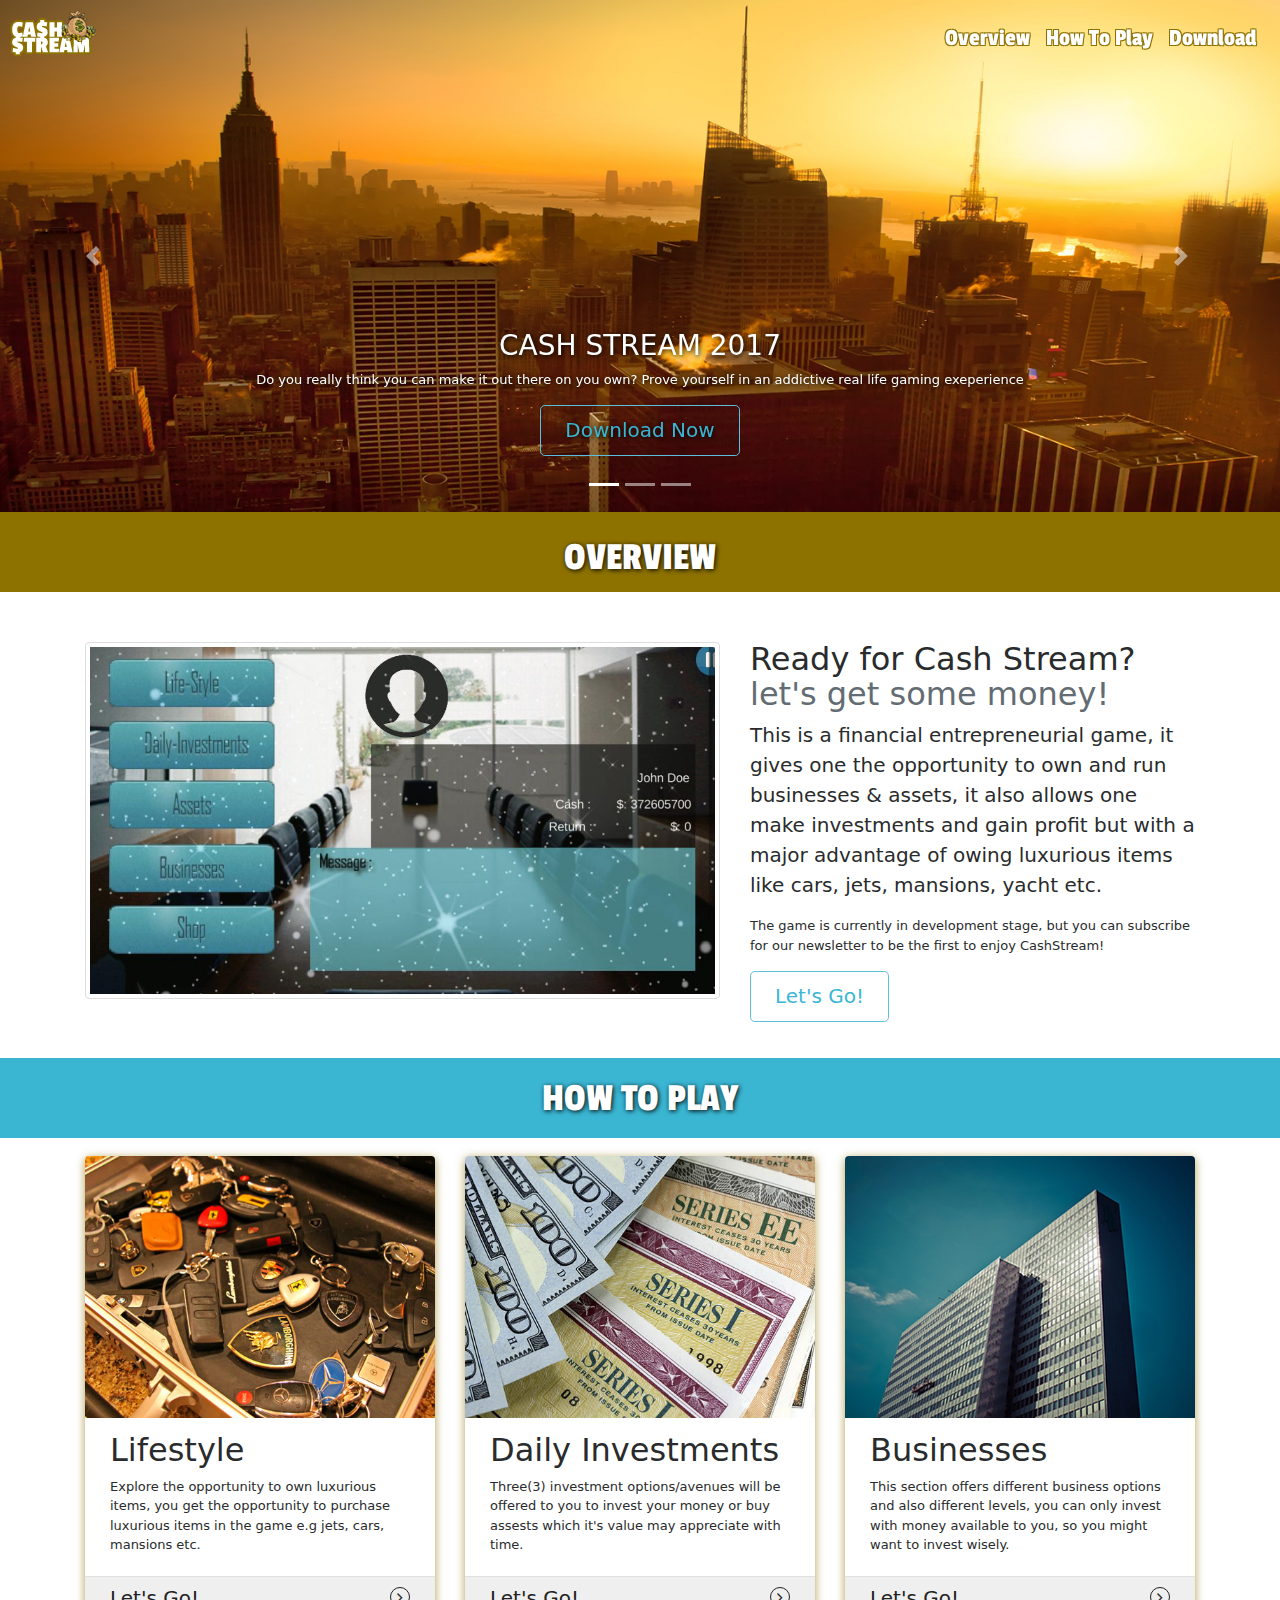
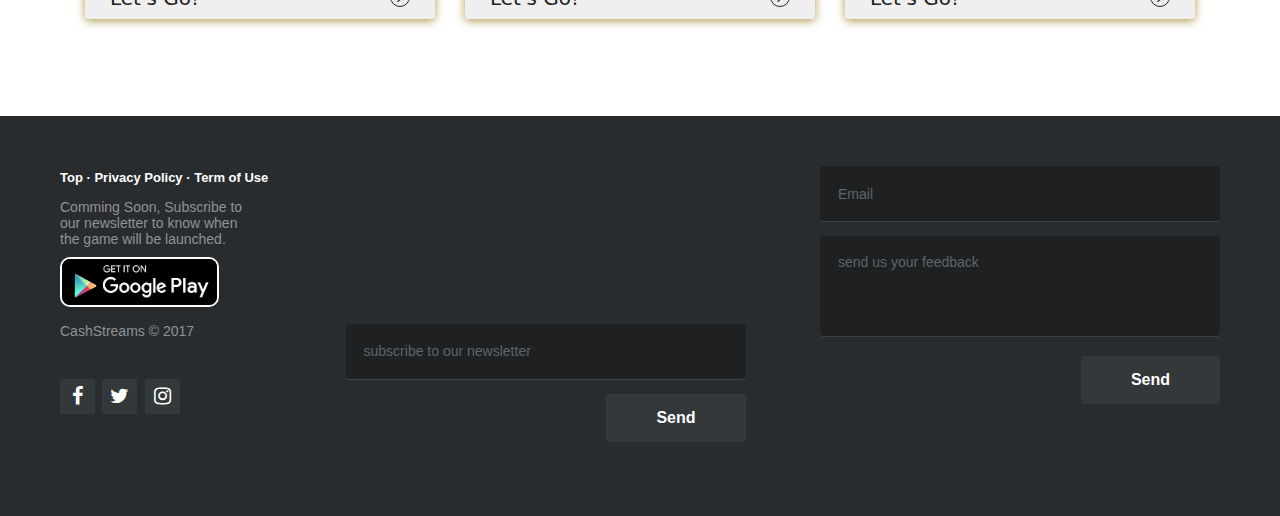
==== commit c0a0f8ec: "version 2.1 ready" ====
--- a/index.html
+++ b/index.html
@@ -12,10 +12,11 @@
     <title>Cash Stream 2017</title>
     <link rel="stylesheet" href="css/bootstrap.css">
     <link rel="stylesheet" href="css/font-awesome.min.css">
+    <link rel="stylesheet" href="https://fonts.googleapis.com/css?family=Source+Sans+Pro">
+    <link rel="stylesheet" href="https://fonts.googleapis.com/css?family=Teko:700">
     <link href="https://fonts.googleapis.com/css?family=Lobster|Passion+One" rel="stylesheet">
-    <link href="css/mycss.css" rel="stylesheet">
-    <link href="css/nn.css" rel="stylesheet">
-    <script src="https://ajax.googleapis.com/ajax/libs/jquery/3.2.1/jquery.min.js"></script>
+    <link href="css/styles.css" rel="stylesheet">
+
 
     <!--
      |***********************************************************|
@@ -28,14 +29,8 @@
      -->
     <meta name="description" content="Official website for cash stream game">
     <meta name="author" content="Emmanuel Ndukwe">
-    <link rel="icon" href="">
     <title>CASH STREAMS 2017</title>
-    <script type="text/javascript" src="https://cdn.emailjs.com/dist/email.min.js"></script>
-    <script type="text/javascript">
-      (function(){
-          emailjs.init("user_vxUe1nZ3FDkXzG5ch4QUF");
-      })();
-    </script>
+
 </head>
 <body data-spy="scroll" data-target="#navbarToggler" data-offset="10">
   <a class="float" href="index.html">
@@ -90,7 +85,6 @@
                   <h3>Live It Up!</h3>
                   <p>How would like to enjoy your success? This game will help you add a premium perspective to your dreams.</p>
                   <p><a class="btn btn-outline-info" href="#download" role="button">Let's Go!</a></p>
-
               </div>
           </div>
       </div>
@@ -134,7 +128,6 @@
                   <h3>Live It Up!</h3>
                   <p>How would like to enjoy your success? This game will help you add a premium perspective to your dreams.</p>
                   <p><a class="btn btn-outline-info" href="#download" role="button">Let's Go!</a></p>
-
               </div>
           </div>
       </div>
@@ -147,9 +140,6 @@
           <span class="sr-only">Next</span>
       </a>
   </div>
-
-  <!--<div class="hidden-sm-up" style="height: 300px; width: 100%; background-image: url('images/caru2.fw.png'); background-size: cover" >-->
-  <!--</div>-->
   <div class="container-fluid" id="overview">
       <div class="row">
           <div class=" col-12 ribbon-gold align-content-center">
@@ -522,7 +512,9 @@
               ·
               <a href="#">Term of Use</a>
           </p>
-          <p><a href="#"><img id="dsp" class="" src="images/gspp.jpg"/></a></p>
+          <p class="footer-company-name" >Comming Soon, Subscribe to <br/>our newsletter to know when<br/> the game will be launched.</p>
+
+          <p><a href="#"><img id="dsp" class="disabled" src="images/gspp.jpg"/></a></p>
 
           <p class="footer-company-name">CashStreams &copy; 2017</p>
           <div class="footer-icons">
@@ -534,7 +526,7 @@
       <div class="footer-right">
           <form action="" method="post" style="margin-right: 70px" id="subForm">
               <input type="email" id="emailList" placeholder="subscribe to our newsletter"  data-toggle="tooltip" data-placement="top" title="Enter your email address"/>
-              <button>Send</button>
+              <button id="submit">Send</button>
           </form>
           <form action="" method="post" id="myForm">
               <input type="email" name="email" id="email" placeholder="Email" />
@@ -544,13 +536,15 @@
       </div>
   </footer>
 
-  <!--<script src="https://ajax.googleapis.com/ajax/libs/jquery/1.12.4/jquery.min.js"></script>-->
+  <script type="text/javascript" src="https://cdn.emailjs.com/dist/email.min.js"></script>
+  <script type="text/javascript">
+      (function(){
+          emailjs.init("user_vxUe1nZ3FDkXzG5ch4QUF");
+      })();
+  </script>
+  <script src="https://ajax.googleapis.com/ajax/libs/jquery/3.2.1/jquery.min.js"></script>
+  <script src="js/tether.min.js"></script>
   <script src="js/bootstrap.js"></script>
   <script src ="js/myJs.js"></script>
-  <!--<script src="jquery-slim.min.js"></script>-->
-  <script src="js/tether.min.js"></script>
-  <!--<script src="https://code.jquery.com/jquery-3.1.1.slim.min.js" integrity="sha384-A7FZj7v+d/sdmMqp/nOQwliLvUsJfDHW+k9Omg/a/EheAdgtzNs3hpfag6Ed950n" crossorigin="anonymous"></script>-->
-  <!--<script src="https://cdnjs.cloudflare.com/ajax/libs/tether/1.4.0/js/tether.min.js" integrity="sha384-DztdAPBWPRXSA/3eYEEUWrWCy7G5KFbe8fFjk5JAIxUYHKkDx6Qin1DkWx51bBrb" crossorigin="anonymous"></script>-->
-
   </body>
 </html>
--- a/css/styles.css
+++ b/css/styles.css
@@ -0,0 +1,573 @@
+/* CSS Document by Emmanuel Ndukwe*/
+/*logo floating*/
+.float {
+    top: 10px;
+    position: fixed;
+    z-index: 2000;
+    left: 10px;
+
+}
+/*media queries specially for the logo*/
+@media screen and (max-width: 300px){
+    .float {
+        top: 2px;
+    }
+}
+@media screen and (min-width: 301px) and (max-width: 480px){
+    .float {
+        top: 2px;
+    }
+}
+@media screen and (min-width: 480px) and (max-width: 766px) {
+    .float {
+        top: 2px;
+    }
+}
+
+/*text outlines*/
+.strokeme
+{
+    font-family: 'Passion One', cursive;
+    font-size:24px;
+    color: white;
+    text-shadow:
+        -1px -1px 0 #8E7200,
+        1px -1px 0 #8E7200,
+        -1px 1px 0 #8E7200,
+        1px 1px 0 #8E7200;
+}
+.nLink{color: #ffffff}
+.strokeme li a, a:hover{
+    color: #ffffff;
+}
+
+.centered {
+    text-align:center;
+}
+
+.ribbon-gold{
+    display: block;
+    background-color:#8E7200;
+    height:80px;
+    margin: 0 !important;
+    padding-top: 19px;
+    color: #fff;
+    text-align:center;
+    font-weight:900;
+    /*line-height: 80px;*/
+    font-family: 'Passion One', Verdana;
+    text-shadow:1px 1px 5px #000;
+}
+
+.text-shadow{
+    text-shadow:1px 1px 5px #000;
+}
+
+.text-shadow a, a:link{
+    color: #3AB6D3;
+}
+
+.ribbon-blue{
+    display: block;
+    background-color:#3AB6D3;
+    height:80px;
+    margin: 0 !important;
+    padding-top: 19px;
+    color: #fff;
+    text-align:center;
+    font-weight:900;
+    /*line-height: 80px;*/
+    font-family: 'Passion One', Verdana;
+    text-shadow:1px 1px 5px #000;
+}
+
+.space {
+    margin-top: 50px;
+    margin-bottom:20px;
+}
+
+#dsp{
+    display: inline;
+    height: 50px;
+    margin-top: 10px;
+    border: 2px solid #fff;
+    border-radius:10px;
+    padding:0;
+}
+#special {
+    display: inline-block;
+    border: 1px solid #000;
+    border-radius: 4px;
+    font-size: 20px;
+    text-align: center;
+    padding: 3px;
+    font-weight: bold;
+    margin-bottom: 15px;
+}
+
+a {
+    text-decoration: none;
+}
+p {
+    font-size: 13px;
+}
+
+/*thumbs*/
+.thecard:hover .card-outmore {
+    background: #3AB6D3;
+    color: #fff;
+    font-family: 'Passion One', Verdana;
+    text-shadow:1px 1px 5px #000;
+}
+.thecard:hover {
+    box-shadow: 0 10px 50px rgba(0,0,0,.6);
+}
+.thecard {
+    width: auto;
+    margin: 5% auto;
+    box-shadow: 0 2px 10px rgba(142, 114, 0, 0.70);
+    display: block;
+    background-color: #fff;
+    border-radius: 4px;
+    transition: 400ms ease;
+}
+.card-img {
+    /*height: 225px;*/
+    height: auto;
+}
+.card-img img {
+    width:100%;
+    border-radius: 4px 4px 0px 0px;
+}
+.card-caption {
+    position: relative;
+    background: #ffffff;
+    padding: 15px 25px 5px 25px;
+    border-radius: 0px 0px 4px 4px;
+}
+.card-outmore {
+    padding: 10px 25px 10px 25px;
+    border-radius: 0px 0px 4px 4px;
+    border-top: 1px solid #e0e0e0;
+    background: #efefef;
+    color: #222;
+    display: inline-table;
+    width: 100%;
+    box-sizing: border-box;
+    transition: 400ms ease;
+}
+.card-outmore h5 {
+    float: left;
+}
+.card-outmore i {
+    float: right;
+}
+span.date {
+    font-size: 10px;
+}
+
+h5 {
+    margin:0;
+}
+.outmore-icon {
+    border:1px solid ;
+    padding: 1px 6px;
+    border-radius: 50em;
+}
+
+/*footer*/
+footer{
+    width: 100%;
+    height: 400px;
+    background-color: #3AB6D3 ;
+}
+footer ul{
+    list-style-type: none;
+    padding: 0;
+    margin: 0;
+}
+.footer-link li{
+    display: inline;
+    padding: 8px 8px 8px 0;
+    line-height: 20px;
+}
+.footer-link li a{
+    color: #ffffff;
+    margin-top: 10px;
+    font-weight: bolder;
+    text-shadow:1px 1px 5px #000;
+}
+.footer-distributed{
+    background-color: #292c2f;
+    box-shadow: 0 1px 1px 0 rgba(0, 0, 0, 0.12);
+    box-sizing: border-box;
+    width: 100%;
+    font: bold 16px sans-serif;
+    text-align: left;
+    /*height: auto;*/
+    padding: 50px 60px 40px;
+    margin-top: 80px;
+    overflow: auto;
+}
+.footer-distributed .footer-left{
+    float: left;
+}
+
+/* The company logo */
+
+.footer-distributed h3{
+    color:  #ffffff;
+    font: normal 36px 'Cookie', cursive;
+    margin: 0 0 10px;
+}
+
+.footer-distributed h3 span{
+    color:  #5383d3;
+}
+
+/* Footer links */
+
+.footer-distributed .footer-links{
+    color:  #ffffff;
+    margin: 0 0 10px;
+    padding: 0;
+}
+
+.footer-distributed .footer-links a{
+    display:inline-block;
+    line-height: 1.8;
+    text-decoration: none;
+    color:  inherit;
+}
+
+.footer-distributed .footer-company-name{
+    color:  #8f9296;
+    font-size: 14px;
+    font-weight: normal;
+    margin: 0;
+}
+
+/* Footer social icons */
+
+.footer-distributed .footer-icons{
+    margin-top: 40px;
+}
+
+.footer-distributed .footer-icons a{
+    display: inline-block;
+    width: 35px;
+    height: 35px;
+    cursor: pointer;
+    background-color:  #33383b;
+    border-radius: 2px;
+    font-size: 20px;
+    color: #ffffff;
+    text-align: center;
+    line-height: 35px;
+    margin-right: 3px;
+    margin-bottom: 5px;
+}
+
+/* Footer Right */
+
+.footer-distributed .footer-right{
+    float: right;
+}
+
+.footer-distributed .footer-right p{
+    display: inline-block;
+    vertical-align: top;
+    margin: 15px 42px 0 0;
+    color: #ffffff;
+}
+
+/* The contact form */
+
+.footer-distributed form{
+    display: inline-block;
+}
+
+.footer-distributed form input,
+.footer-distributed form textarea{
+    display: block;
+    border-radius: 3px;
+    box-sizing: border-box;
+    background-color:  #1f2022;
+    box-shadow: 0 1px 0 0 rgba(255, 255, 255, 0.1);
+    border: none;
+    resize: none;
+    font: inherit;
+    font-size: 14px;
+    font-weight: normal;
+    color:  #d1d2d2;
+    width: 400px;
+    padding: 18px;
+}
+
+.footer-distributed ::-webkit-input-placeholder {
+    color:  #5c666b;
+}
+
+.footer-distributed ::-moz-placeholder {
+    color:  #5c666b;
+    opacity: 1;
+}
+
+.footer-distributed :-ms-input-placeholder{
+    color:  #5c666b;
+}
+
+
+.footer-distributed form input{
+    height: 55px;
+    margin-bottom: 15px;
+}
+
+.footer-distributed form textarea{
+    height: 100px;
+    margin-bottom: 20px;
+}
+
+.footer-distributed form button{
+    border-radius: 3px;
+    background-color:  #33383b;
+    color: #ffffff;
+    border: 0;
+    padding: 15px 50px;
+    font-weight: bold;
+    float: right;
+}
+
+
+@media (max-width: 1000px) {
+
+    .footer-distributed {
+        font: bold 14px sans-serif;
+    }
+
+    .footer-distributed .footer-company-name{
+        font-size: 12px;
+    }
+
+    .footer-distributed form input,
+    .footer-distributed form textarea{
+        width: 250px;
+    }
+
+    .footer-distributed form button{
+        padding: 10px 35px;
+    }
+
+}
+
+@media (max-width: 800px) {
+
+    .footer-distributed{
+        padding: 30px;
+    }
+
+    .footer-distributed .footer-left,
+    .footer-distributed .footer-right{
+        float: none;
+        max-width: 300px;
+        margin: 0 auto;
+    }
+
+    .footer-distributed .footer-left{
+        margin-bottom: 40px;
+    }
+
+    .footer-distributed form{
+        margin-top: 30px;
+    }
+
+    .footer-distributed form{
+        display: block;
+    }
+
+    .footer-distributed form button{
+        float: none;
+    }
+}
+
+/*image gallery*/
+.snip1543 {
+    background-color: #fff;
+    color: #ffffff;
+    display: inline-block;
+    font-family: 'Source Sans Pro', sans-serif;
+    font-size: 16px;
+    margin: 10px 5px;
+    max-width: 315px;
+    min-width: 230px;
+    overflow: hidden;
+    position: relative;
+    text-align: left;
+    width: 100%;
+    -webkit-transform: translateZ(0);
+    transform: translateZ(0);
+}
+
+.snip1543 *,
+.snip1543 *:before,
+.snip1543 *:after {
+    -webkit-box-sizing: border-box;
+    box-sizing: border-box;
+    -webkit-transition: all 0.45s ease;
+    transition: all 0.45s ease;
+}
+
+.snip1543 img {
+    backface-visibility: hidden;
+    max-width: 100%;
+    vertical-align: top;
+}
+
+.snip1543:before,
+.snip1543:after {
+    position: absolute;
+    top: 0;
+    bottom: 0;
+    left: 0;
+    right: 0;
+    content: '';
+    background-color: #8e7200;
+    opacity: 0.5;
+    -webkit-transition: all 0.45s ease;
+    transition: all 0.45s ease;
+}
+
+.snip1543:before {
+    -webkit-transform: skew(30deg) translateX(-80%);
+    transform: skew(30deg) translateX(-80%);
+}
+
+.snip1543:after {
+    -webkit-transform: skew(-30deg) translateX(-70%);
+    transform: skew(-30deg) translateX(-70%);
+}
+
+.snip1543 figcaption {
+    position: absolute;
+    top: 0px;
+    bottom: 0px;
+    left: 0px;
+    right: 0px;
+    z-index: 1;
+    bottom: 0;
+    padding: 25px 40% 25px 20px;
+}
+
+.snip1543 figcaption:before,
+.snip1543 figcaption:after {
+    position: absolute;
+    top: 0;
+    bottom: 0;
+    left: 0;
+    right: 0;
+    background-color: #5383d3;
+    box-shadow: 0 0 20px rgba(0, 0, 0, 0.7);
+    content: '';
+    opacity: 0.5;
+    z-index: -1;
+}
+
+.snip1543 figcaption:before {
+    -webkit-transform: skew(30deg) translateX(-100%);
+    transform: skew(30deg) translateX(-100%);
+}
+
+.snip1543 figcaption:after {
+    -webkit-transform: skew(-30deg) translateX(-90%);
+    transform: skew(-30deg) translateX(-90%);
+}
+
+.snip1543 h3,
+.snip1543 p {
+    margin: 0;
+    opacity: 0;
+    letter-spacing: 1px;
+}
+
+.snip1543 h3 {
+    font-family: 'Teko', sans-serif;
+    font-size: 24px;
+    font-weight: 700;
+    line-height: 1em;
+    text-transform: uppercase;
+}
+
+.snip1543 p {
+    font-size: 12px;
+}
+
+.snip1543 a {
+    position: absolute;
+    top: 0;
+    bottom: 0;
+    left: 0;
+    right: 0;
+    z-index: 1;
+}
+
+.snip1543:hover h3,
+.snip1543.hover h3,
+.snip1543:hover p,
+.snip1543.hover p {
+    -webkit-transform: translateY(0);
+    transform: translateY(0);
+    opacity: 0.9;
+    -webkit-transition-delay: 0.2s;
+    transition-delay: 0.2s;
+}
+
+.snip1543:hover:before,
+.snip1543.hover:before {
+    -webkit-transform: skew(30deg) translateX(-20%);
+    transform: skew(30deg) translateX(-20%);
+    -webkit-transition-delay: 0.05s;
+    transition-delay: 0.05s;
+}
+
+.snip1543:hover:after,
+.snip1543.hover:after {
+    -webkit-transform: skew(-30deg) translateX(-10%);
+    transform: skew(-30deg) translateX(-10%);
+}
+
+.snip1543:hover figcaption:before,
+.snip1543.hover figcaption:before {
+    -webkit-transform: skew(30deg) translateX(-40%);
+    transform: skew(30deg) translateX(-40%);
+    -webkit-transition-delay: 0.15s;
+    transition-delay: 0.15s;
+}
+
+.snip1543:hover figcaption:after,
+.snip1543.hover figcaption:after {
+    -webkit-transform: skew(-30deg) translateX(-30%);
+    transform: skew(-30deg) translateX(-30%);
+    -webkit-transition-delay: 0.1s;
+    transition-delay: 0.1s;
+}
+
+/*because of scrollspy*/
+body {
+    position: relative;
+    overflow-y: auto;
+}
+
+.article-collapse a {
+    color: #000000;
+    transition: 400ms ease;
+}
+
+.article-collapse a:hover{
+    color: #3AB6D3;
+    text-shadow:1px 1px 5px #000;
+    transition: 400ms ease;
+}
+
+.nav-link a:hover{
+    color: #ffffff;
+}
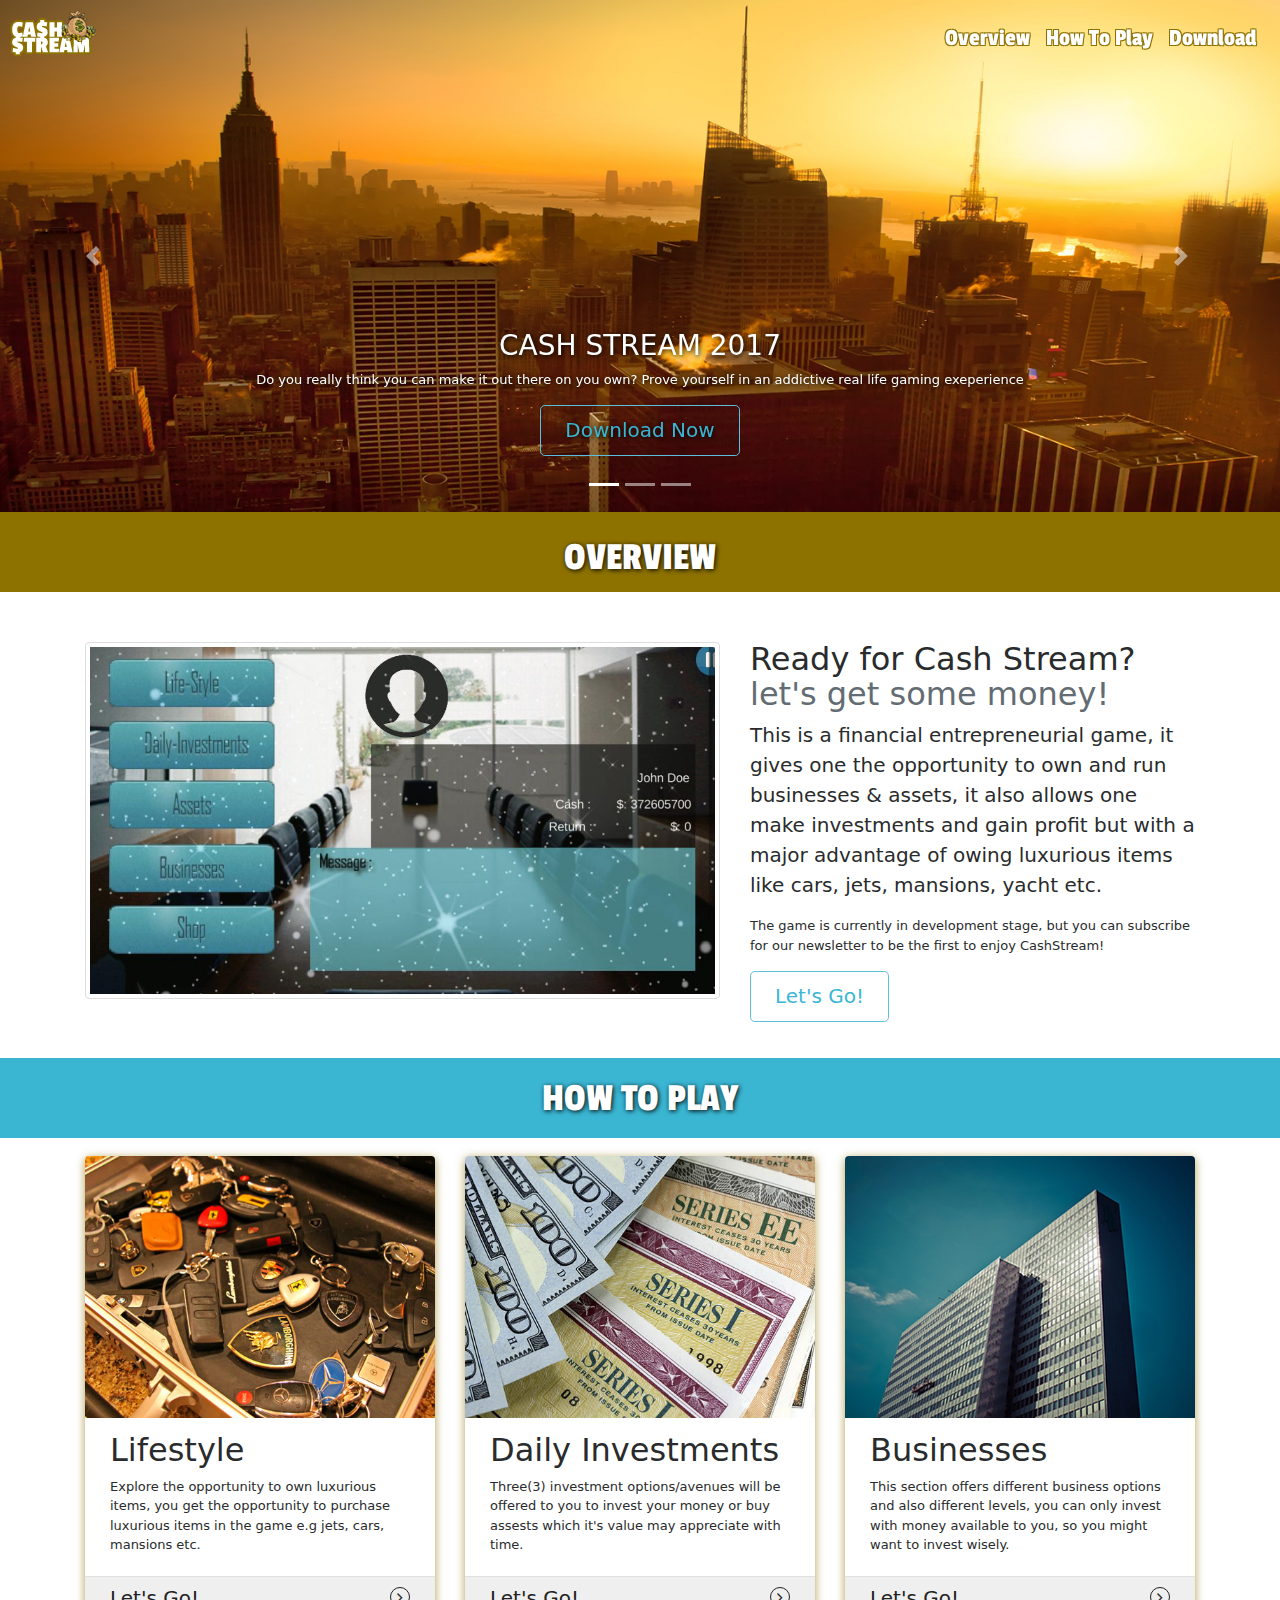
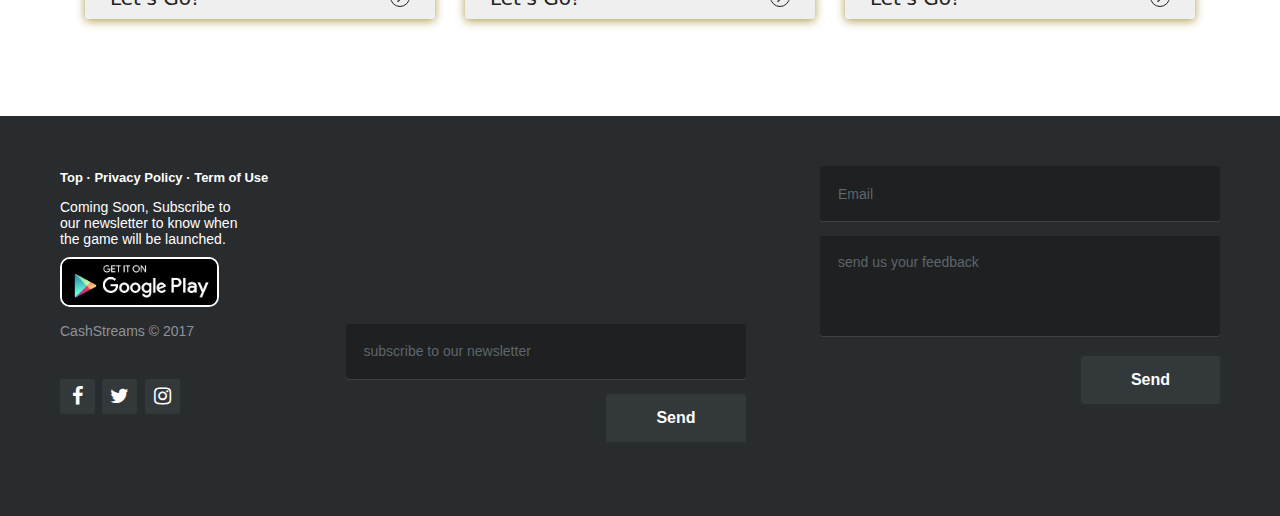
==== commit 3b9a2024: "minor bug fix" ====
--- a/index.html
+++ b/index.html
@@ -512,7 +512,7 @@
               ·
               <a href="#">Term of Use</a>
           </p>
-          <p class="footer-company-name" >Comming Soon, Subscribe to <br/>our newsletter to know when<br/> the game will be launched.</p>
+          <p class="footer-company-name"  style="color: #ffffff">Coming Soon, Subscribe to <br/>our newsletter to know when<br/> the game will be launched.</p>
 
           <p><a href="#"><img id="dsp" class="disabled" src="images/gspp.jpg"/></a></p>
 
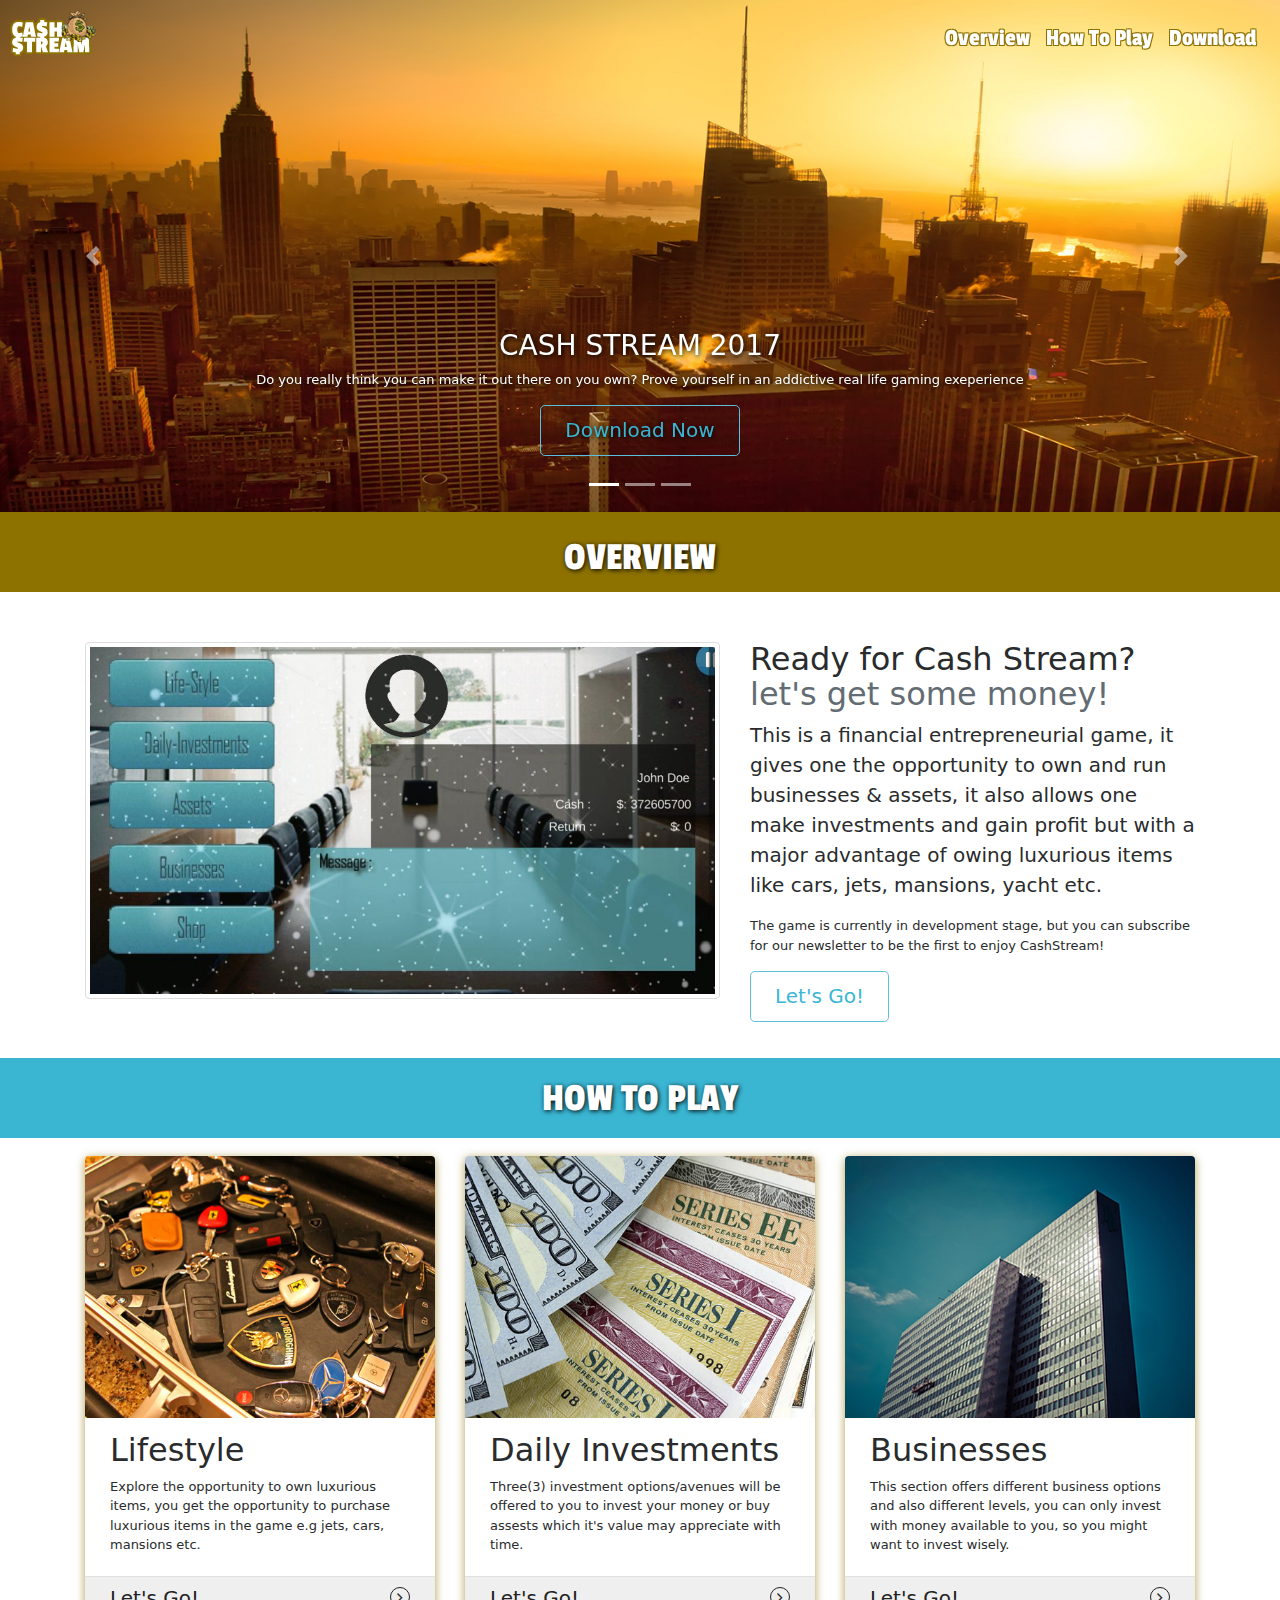
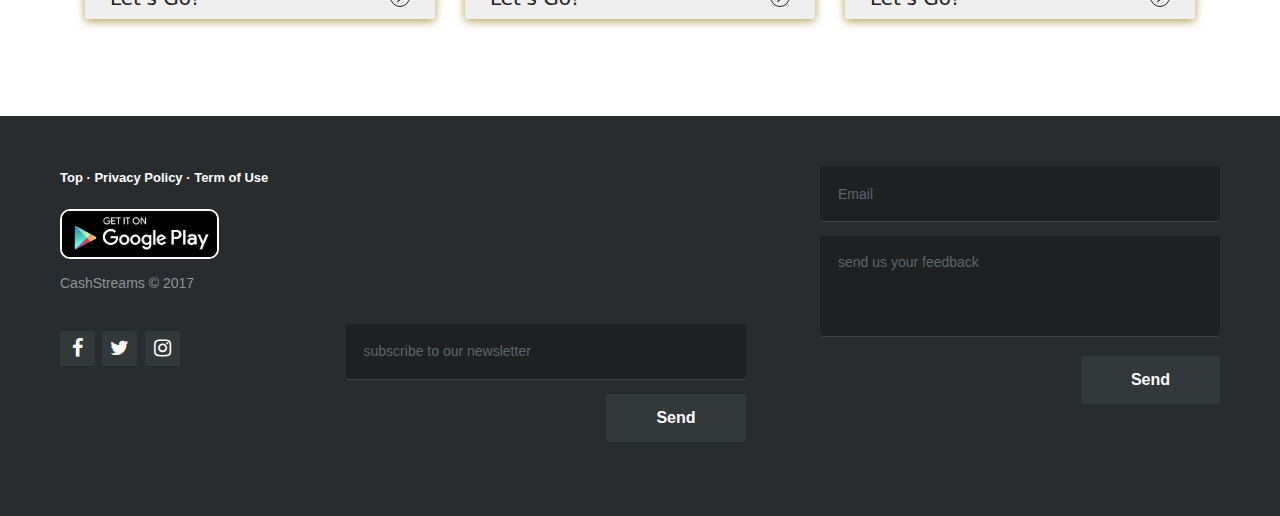
==== commit 6ca89d2e: "added a link to playstore" ====
--- a/index.html
+++ b/index.html
@@ -16,6 +16,15 @@
     <link rel="stylesheet" href="https://fonts.googleapis.com/css?family=Teko:700">
     <link href="https://fonts.googleapis.com/css?family=Lobster|Passion+One" rel="stylesheet">
     <link href="css/styles.css" rel="stylesheet">
+    <script type="text/javascript" src="https://cdn.emailjs.com/dist/email.min.js"></script>
+    <script type="text/javascript">
+        (function(){
+            emailjs.init("user_vxUe1nZ3FDkXzG5ch4QUF");
+        })();
+    </script>
+    <script src="https://ajax.googleapis.com/ajax/libs/jquery/3.2.1/jquery.min.js"></script>
+    <script src ="js/myJs.js"></script>
+
 
 
     <!--
@@ -345,6 +354,8 @@
               </div>
           </div>
       </div>
+      <div class="content">
+      </div>
   </div>
   <section class="container-fluid business" id="business">
       <div class="row">
@@ -402,6 +413,8 @@
               </figure>
               </div>
           </div>
+      </div>
+      <div class="content">
       </div>
   </div>
   <section class="container-fluid investment" id="investment">
@@ -500,21 +513,199 @@
                   </figure>
               </div>
           </div>
-
+      </div>
+      <div class="content">
       </div>
   </div>
+  <section class="container-fluid terms" id="terms">
+      <div class="row">
+          <div class="col-12 ribbon-blue">
+              <h1 class="featurette-heading ">Terms of Use</h1>
+          </div>
+      </div>
+  </section>
+  <div class="container terms">
+      <div class="row space">
+          <div class="col-12 text-right article-collapse">
+              <a href="#termOfUse" class="closeup"><i class="fa fa-times-circle-o fa-4x"></i></a>
+          </div>
+
+
+          <!--<h1 class="featurette-heading">Welcome to CashStream </h1><-->
+
+
+          <p>These terms and conditions outline the rules and regulations for the use of CashStream's Website.</p>
+
+          <p>By accessing this website we assume you accept these terms and conditions in full. Do not continue to use
+              CashStream's website if you do not accept all of the terms and conditions stated on this page.
+          </p>
+          <p>The following terminology applies to these Terms and Conditions, Privacy Statement and Disclaimer
+              Notice and any or all Agreements: “Client”, “You” and “Your” refers to you, the person accessing this
+              website and accepting the Company’s terms and conditions. “The Company”, “Ourselves”, “We”, “Our” and
+              “Us”, refers to our Company. “Party”, “Parties”, or “Us”, refers to both the Client and ourselves,
+              or either the Client or ourselves. All terms refer to the offer, acceptance and consideration
+              of payment necessary to undertake the process of our assistance to the Client in the most appropriate
+              manner, whether by formal meetings of a fixed duration, or any other means, for the express purpose
+              of meeting the Client’s needs in respect of provision of the Company’s stated services/products, in
+              accordance with and subject to, prevailing law of Nigeria. Any use of the above terminology or other
+              words in the singular, plural, capitalisation and/or he/she or they, are taken as interchangeable and
+              therefore as referring to same.
+          </p>
+
+          <p>We employ the use of cookies. By using CashStream's website you consent to the use of cookies in accordance
+              with CashStream’s privacy policy.
+          </p>
+          <p>Most of the modern day interactive web sites use cookies to enable us to retrieve user details for each
+              visit. Cookies are used in some areas of our site to enable the functionality of this area and ease
+              of use for those people visiting. Some of our affiliate / advertising partners may also use cookies.
+          </p>
+
+          <p>Unless otherwise stated, CashStream and/or it’s licensors own the intellectual property rights for all
+              material on CashStream. All intellectual property rights are reserved. You may view and/or print pages
+              from http://cashstreamgames.com for your own personal use subject to restrictions set in these terms
+              and conditions.
+          </p>
+          <p>You must not:</p>
+          <ol>
+              <li>Republish material from http://cashstreamgames.com</li>
+              <li>Sell, rent or sub-license material from http://cashstreamgames.com</li>
+              <li>Reproduce, duplicate or copy material from http://cashstreamgames.com</li>
+          </ol>
+          <p>Redistribute content from CashStream (unless content is specifically made for redistribution).</p>
+
+
+          <ol>
+              <li>The following organizations may link to our Web site without prior written approval:
+                  <ol>
+                      <li>Government agencies;</li>
+                      <li>Search engines;</li>
+                      <li>News organizations;</li>
+                      <li>Online directory distributors when they list us in the directory may link to our Web site
+                          in the same manner as they hyperlink to the Web sites of other listed businesses; and
+                      </li>
+                      <li>System wide Accredited Businesses except soliciting non-profit organizations, charity
+                          shopping malls, and charity fundraising groups which may not hyperlink to our Web site.
+                      </li>
+                  </ol>
+              </li>
+          </ol>
+          <ol start="2">
+              <li>These organizations may link to our home page, to publications or to other Web site information
+                  so long as the link: (a) is not in any way misleading; (b) does not falsely imply sponsorship,
+                  endorsement or approval of the linking party and its products or services; and (c) fits within
+                  the context of the linking party's site.
+              </li>
+              <li>We may consider and approve in our sole discretion other link requests from the following types
+                  of organizations:
+                  <ol>
+                      <li>commonly-known consumer and/or business information sources such as Chambers of Commerce,
+                          American Automobile Association, AARP and Consumers Union;
+                      </li>
+                      <li>dot.com community sites;</li>
+                      <li>associations or other groups representing charities, including charity giving sites,</li>
+                      <li>online directory distributors;</li>
+                      <li>internet portals;</li>
+                      <li>accounting, law and consulting firms whose primary clients are businesses; and</li>
+                      <li>educational institutions and trade associations.</li>
+                  </ol>
+              </li>
+          </ol>
+          <p>We will approve link requests from these organizations if we determine that: (a) the link would not
+              reflect unfavorably on us or our accredited businesses (for example, trade associations or other
+              organizations representing inherently suspect types of business, such as work-at-home opportunities,
+              shall not be allowed to link); (b)the organization does not have an unsatisfactory record with us; (c)
+              the benefit to us from the visibility associated with the hyperlink outweighs the absence of
+              CashStream and (d) where the link is in the context of general resource information or is
+              otherwise consistent with editorial content in a newsletter or similar product furthering the
+              mission of the organization.
+          </p>
+          <p>These organizations may link to our home page, to publications or to other Web site information so
+              long as the link: (a) is not in any way misleading; (b) does not falsely imply sponsorship, endorsement
+              or approval of the linking party and it products or services; and (c) fits within the context of the
+              linking party's site.
+          </p>
+          <p>If you are among the organizations listed in paragraph 2 above and are interested in linking to our
+              website, you must notify us by sending an e-mail to
+              <a href="mailto:support@cashstreamgames.com" title="send an email to support@cashstreamgames.com">
+                  support@cashstreamgames.com
+              </a>. Please include your name, your organization name, contact information
+              (such as a phone number and/or e-mail address) as well as the URL of your site, a list of any URLs
+              from which you intend to link to our Web site, and a list of the URL(s) on our site to which you
+              would like to link. Allow 2-3 weeks for a response.
+          </p>
+          <p>Approved organizations may hyperlink to our Web site as follows:</p>
+          <ol>
+              <li>By use of our corporate name; or</li>
+              <li>By use of the uniform resource locator (Web address) being linked to; or</li>
+              <li>By use of any other description of our Web site or material being linked to that makes sense within
+                  the context and format of content on the linking party's site.
+              </li>
+          </ol>
+          <p>No use of CashStream’s logo or other artwork will be allowed for linking absent a trademark license agreement.</p>
+      </div>
+  </div>
+
+  <section class="container-fluid privacyPolicy" id="privacyPolicy">
+      <div class="row">
+          <div class="col-12 ribbon-blue">
+              <h1 class="featurette-heading ">Privacy Policy</h1>
+          </div>
+      </div>
+  </section>
+  <div class="container privacyPolicy">
+      <div class="row space">
+          <div class="col-12 text-right article-collapse">
+              <a href="#privacyPolicy" class="closeup"><i class="fa fa-times-circle-o fa-4x"></i></a>
+          </div>
+
+  <h1> Privacy Policy for Cash Stream</h1>
+  <p> If you require any more information or have any questions about our privacy policy, please feel free to
+      contact us by email at <a href="mailto:support@cashstreamgames.com" title="send an email to support@cashstreamgames.com">
+          support@cashstreamgames.com
+      </a>.
+  </p>
+  <p>At cashstream.com we consider the privacy of our visitors to be extremely important. This privacy policy document describes in detail the types of personal information is collected and recorded by cashstream.com and how we use it. </p><p> <b>Log Files</b><br> Like many other Web sites, cashstream.com makes use of log files. These files merely logs visitors to the site - usually a standard procedure for hosting companies and a part of hosting services's analytics. The information inside the log files includes internet protocol (IP) addresses, browser type, Internet Service Provider (ISP), date/time stamp, referring/exit pages, and possibly the number of clicks. This information is used to analyze trends, administer the site, track user's movement around the site, and gather demographic information. IP addresses, and other such information are not linked to any information that is personally identifiable. </p>
+  <p> <b>Cookies and Web Beacons</b><br>cashstream.com does not use cookies. </p>
+
+  <p><b>DoubleClick DART Cookie</b><br>
+
+      &rarr; Google, as a third party vendor, uses cookies to serve ads on cashstream.com.<br>
+      &rarr; Google's use of the DART cookie enables it to serve ads to our site's visitors based upon their visit to cashstream.com and other sites on the Internet. <br>
+      &rarr; Users may opt out of the use of the DART cookie by visiting the Google ad and content network privacy policy at the following URL - <a href="http://www.google.com/privacy_ads.html" title="Opt out of the Dart Cookie">http://www.google.com/privacy_ads.html</a> </p>
+  <p><b>Our Advertising Partners</b><br>
+      Some of our advertising partners may use cookies and web beacons on our site. Our advertising partners include ....... <br>
+  <ul></ul>
+  <p><em>While each of these advertising partners has their own Privacy Policy for their site, an updated and hyperlinked resource is maintained here: <a href="http://www.privacypolicyonline.com/privacy-policies">Privacy Policies</a>.<br />
+      You may consult this listing to find the privacy policy for each of the advertising partners of cashstream.com.</em></p>
+  <p> These third-party ad servers or ad networks use technology in their respective advertisements and links that appear on cashstream.com and which are sent directly to your browser. They automatically receive your IP address when this occurs. Other technologies (such as cookies, JavaScript, or Web Beacons) may also be used by our site's third-party ad networks to measure the effectiveness of their advertising campaigns and/or to personalize the advertising content that you see on the site. </p>
+  <p> cashstream.com has no access to or control over these cookies that are used by third-party advertisers. </p>
+
+  <p><strong>Children's Information</strong><br />We believe it is important to provide added protection for children online. We encourage parents and guardians to spend time online with their children to observe, participate in and/or monitor and guide their online activity.
+      cashstream.com does not knowingly collect any personally identifiable information from children under the age of 13.  If a parent or guardian believes that cashstream.com has in its database the personally-identifiable information of a child under the age of 13, please contact us immediately (using the contact in the first paragraph) and we will use our best efforts to promptly remove such information from our records.
+
+  <p>
+      <b>Online Privacy Policy Only</b><br />
+      This privacy policy applies only to our online activities and is valid for visitors to our website and regarding
+          information shared and/or collected there.
+      This policy does not apply to any information collected offline or via channels other than this website.</p>
+  <p><b>Consent</b><br />
+      By using our website, you hereby consent to our privacy policy and agree to its terms.
+
+      </div>
+  </div>
+
   <footer class="footer-distributed" id="download">
       <div class="footer-left">
           <p class="footer-links">
-              <a href="#">Top</a>
+              <a href="#overview">Top</a>
               ·
-              <a href="#">Privacy Policy</a>
+              <a href="#privacyPolicy" id="privacyPolicyButton">Privacy Policy</a>
               ·
-              <a href="#">Term of Use</a>
-          </p>
-          <p class="footer-company-name"  style="color: #ffffff">Coming Soon, Subscribe to <br/>our newsletter to know when<br/> the game will be launched.</p>
-
-          <p><a href="#"><img id="dsp" class="disabled" src="images/gspp.jpg"/></a></p>
+              <a href="#terms" id="termOfUse">Term of Use</a>
+          </p>
+          <!-- <p class="footer-company-name"  style="color: #ffffff">Coming Soon, Subscribe to <br/>our newsletter to know when<br/> the game will be launched.</p> -->
+
+          <p><a href="https://play.google.com/store/apps/details?id=com.amuchesim.cashstream2017"><img id="dsp" class="disabled" src="images/gspp.jpg"/></a></p>
 
           <p class="footer-company-name">CashStreams &copy; 2017</p>
           <div class="footer-icons">
@@ -536,15 +727,8 @@
       </div>
   </footer>
 
-  <script type="text/javascript" src="https://cdn.emailjs.com/dist/email.min.js"></script>
-  <script type="text/javascript">
-      (function(){
-          emailjs.init("user_vxUe1nZ3FDkXzG5ch4QUF");
-      })();
-  </script>
-  <script src="https://ajax.googleapis.com/ajax/libs/jquery/3.2.1/jquery.min.js"></script>
+
   <script src="js/tether.min.js"></script>
   <script src="js/bootstrap.js"></script>
-  <script src ="js/myJs.js"></script>
   </body>
 </html>
